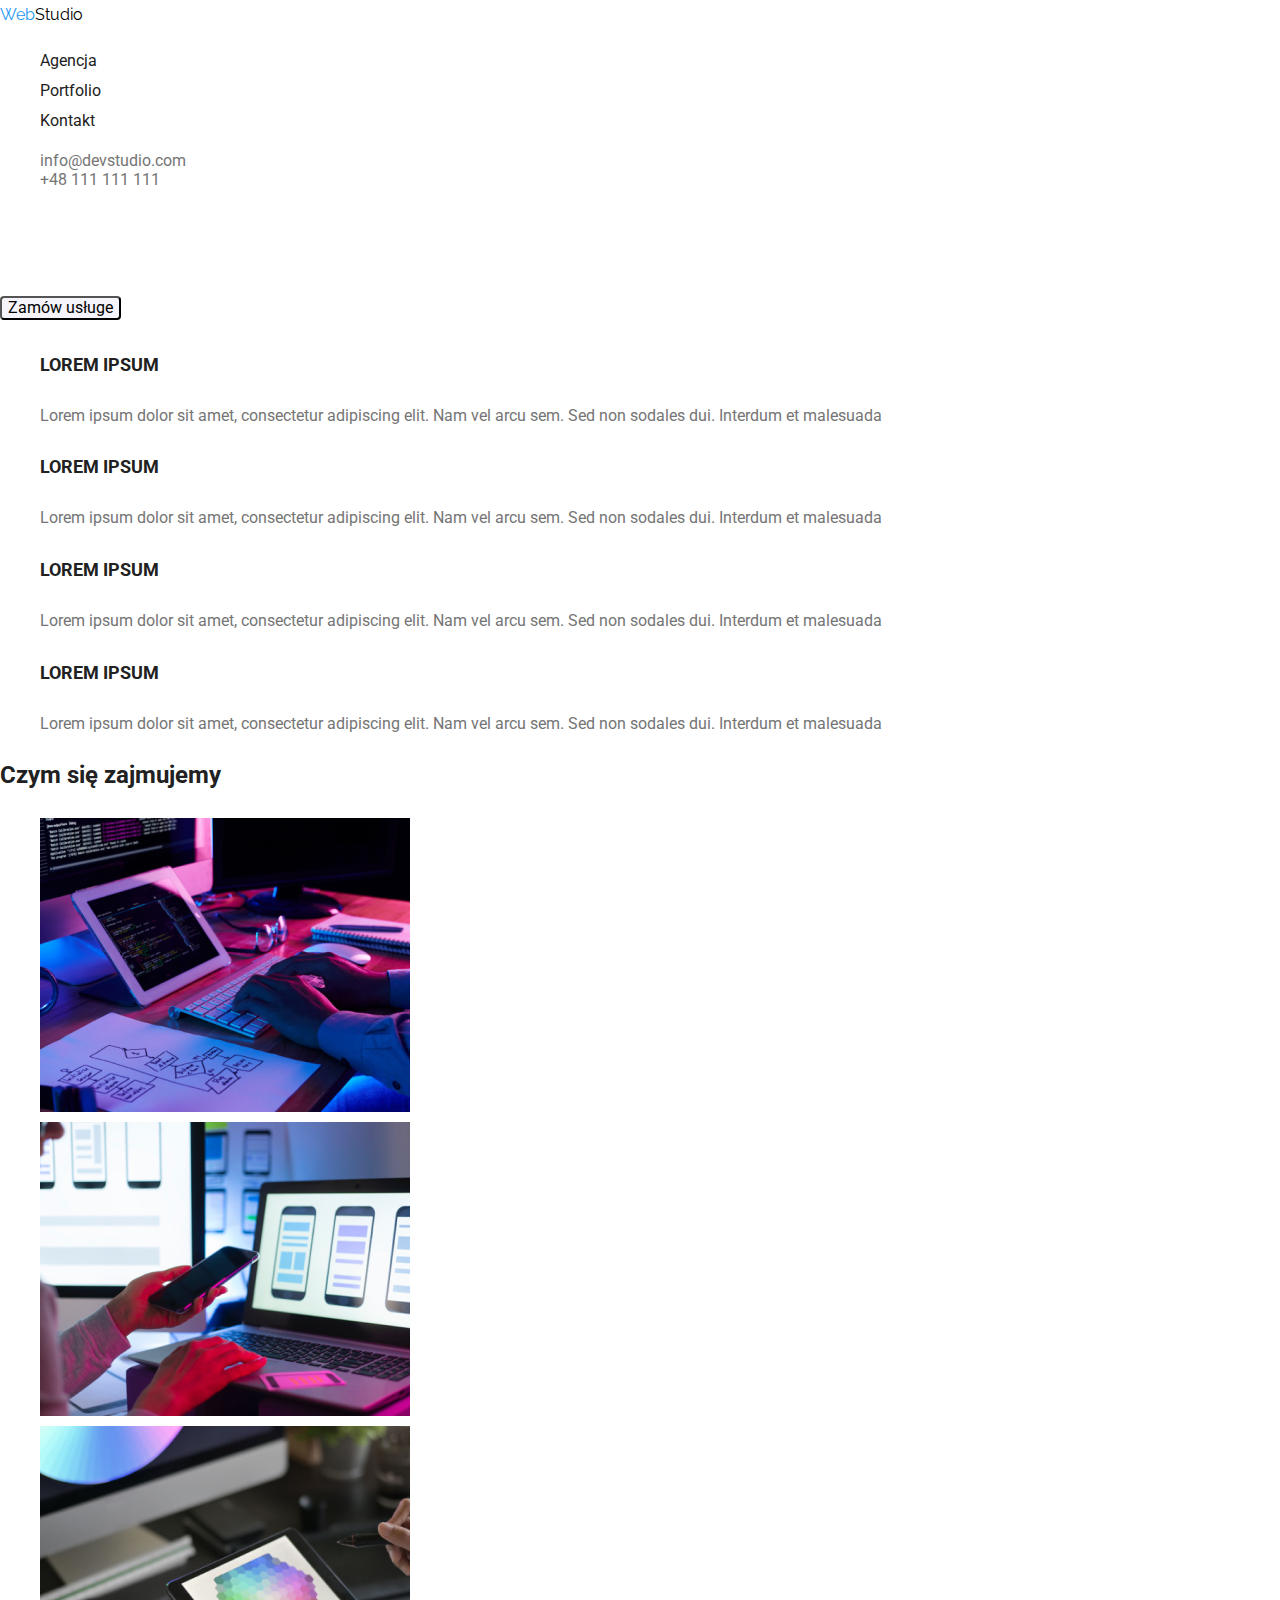
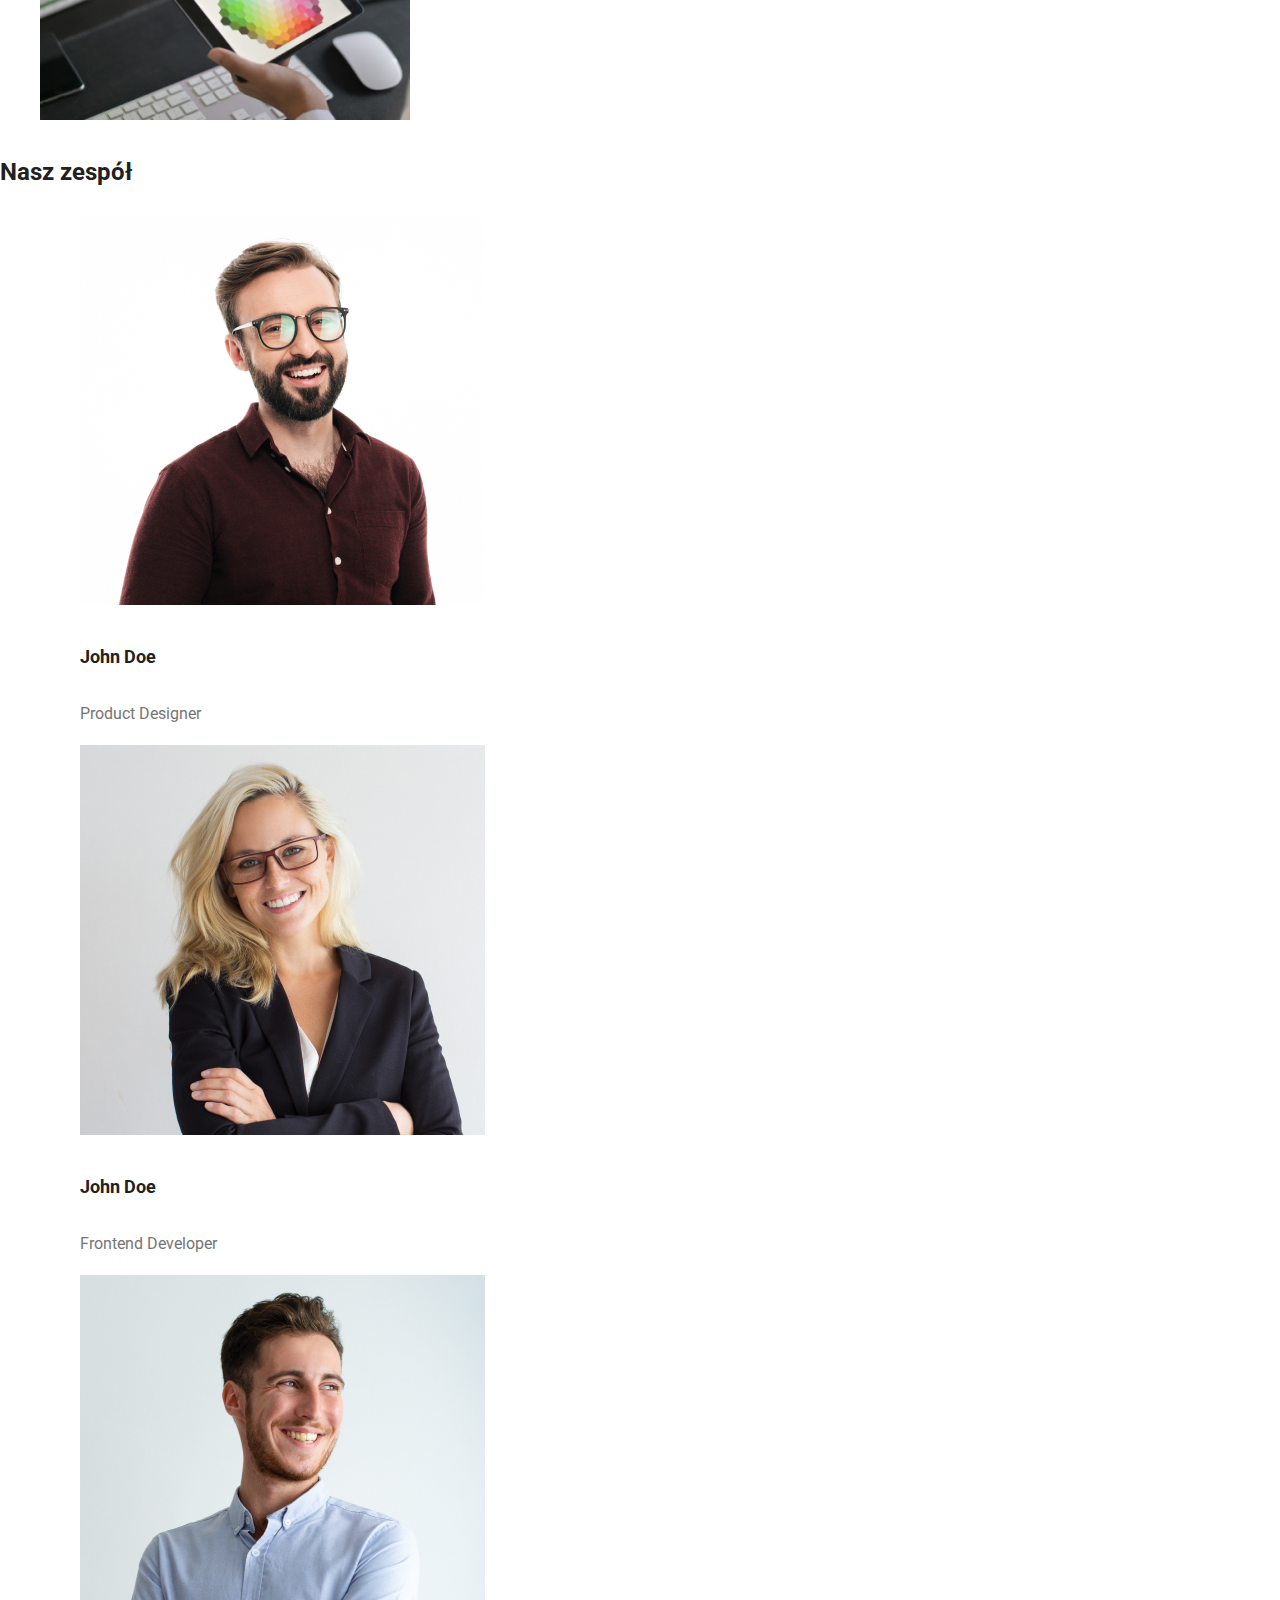
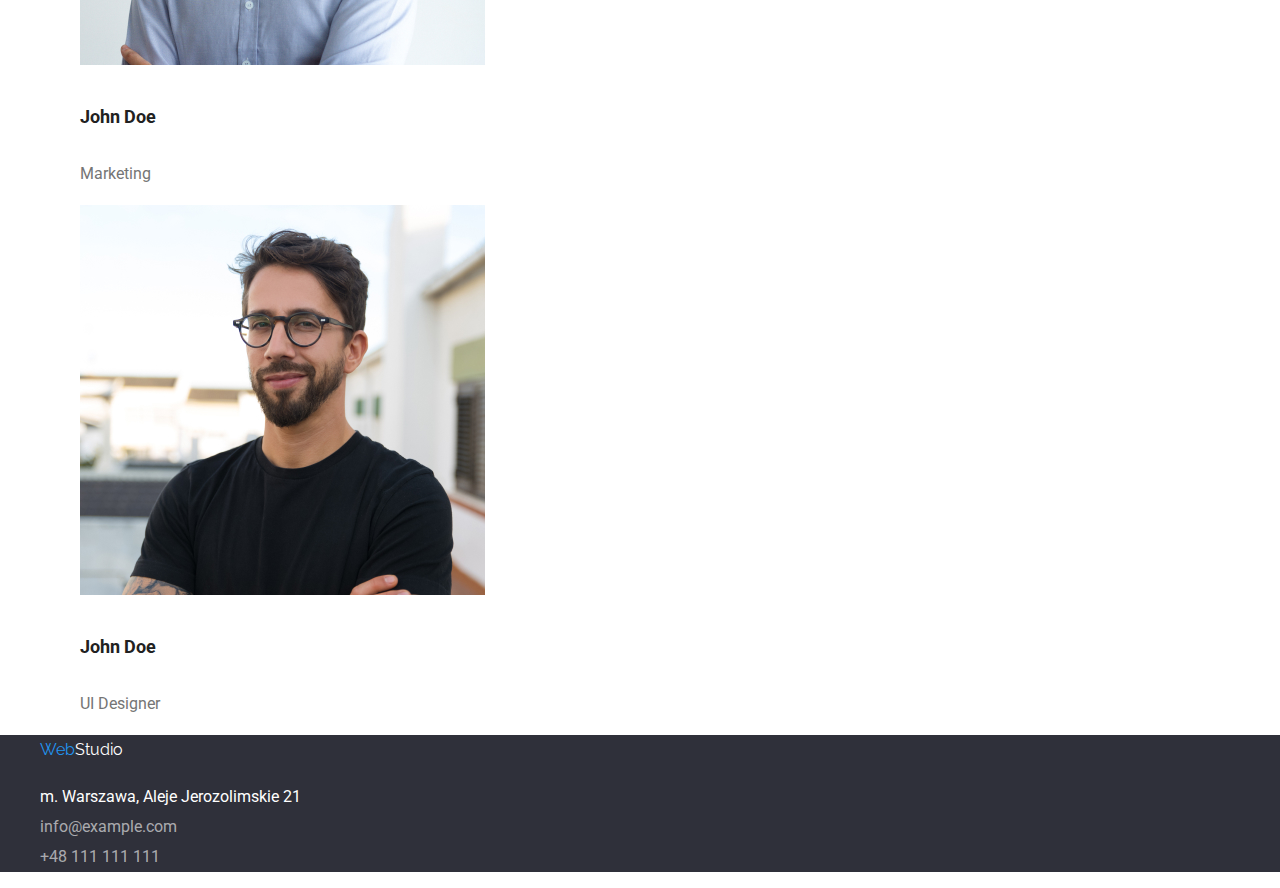
==== index.html @ 257b70ad "clone repository goit-markup-hw-02" ====
<!DOCTYPE html>
<html lang="en">
  <head>
    <meta charset="UTF-8" />
    <meta name="viewport" content="width=device-width, initial-scale=1.0" />
    <meta http-equiv="X-UA-Compatible" content="ie=edge" />
    <title>Studio</title>
    <link
      rel="stylesheet"
      href="https://cdnjs.cloudflare.com/ajax/libs/modern-normalize/1.0.0/modern-normalize.min.css"
    />
    <link rel="preconnect" href="https://fonts.googleapis.com" />
    <link rel="preconnect" href="https://fonts.gstatic.com" crossorigin />
    <link
      href="https://fonts.googleapis.com/css2?family=Raleway:wght@700&family=Roboto:wght@400;500;700;900&display=swap"
      rel="stylesheet"
    />
    <link rel="stylesheet" href="css/styles.css" />
  </head>

  <body>
    <header>
      <a class="logo" href="./index.html"> <span>Web</span>Studio </a>
      <nav class="navigation">
        <ul>
          <li><a class="link" href="#agencja">Agencja</a></li>
          <li><a class="link" href="./portfolio.html">Portfolio</a></li>
          <li>Kontakt</li>
        </ul>
      </nav>
      <ul class="header-contact">
        <li>
          <a class="header-contact" href="mailto:info@example.com"
            >info@devstudio.com</a
          >
        </li>
        <li>+48 111 111 111</li>
      </ul>
    </header>
    <main>
      <section>
        <div class="baner">
          <h1>EFEKTYWNE ROZWIĄZANIA DLA WASZEGO BIZNESU</h1>
          <button class="b-portfolio" type="button">Zamów usługe</button>
        </div>
        <div>
          <ul>
            <li>
              <h4>LOREM IPSUM</h4>
              <p class="header-contact">
                Lorem ipsum dolor sit amet, consectetur adipiscing elit. Nam vel
                arcu sem. Sed non sodales dui. Interdum et malesuada
              </p>
            </li>
            <li>
              <h4>LOREM IPSUM</h4>
              <p class="header-contact">
                Lorem ipsum dolor sit amet, consectetur adipiscing elit. Nam vel
                arcu sem. Sed non sodales dui. Interdum et malesuada
              </p>
            </li>
            <li>
              <h4>LOREM IPSUM</h4>
              <p class="header-contact">
                Lorem ipsum dolor sit amet, consectetur adipiscing elit. Nam vel
                arcu sem. Sed non sodales dui. Interdum et malesuada
              </p>
            </li>
            <li>
              <h4>LOREM IPSUM</h4>
              <p class="header-contact">
                Lorem ipsum dolor sit amet, consectetur adipiscing elit. Nam vel
                arcu sem. Sed non sodales dui. Interdum et malesuada
              </p>
            </li>
          </ul>
        </div>
      </section>
      <section lang="pl">
        <h2>Czym się zajmujemy</h2>
        <ul>
          <li>
            <img
              src="./images/coding.jpg"
              alt="osoba przy komputerze z wydrukowanym algorytmem"
              height="294"
            />
          </li>
          <li>
            <img
              src="./images/mokap.jpg"
              alt="programista ogląda mokapy na ekranie"
              height="294"
            />
          </li>
          <li>
            <img
              src="./images/colorpalet.jpg"
              alt="osoba ogląda palętę kolorów na tablecie"
              height="294"
            />
          </li>
        </ul>
      </section>
      <section>
        <h2>Nasz zespół</h2>
        <ul>
          <li>
            <figure>
              <img
                src="./images/productdesigner.jpg"
                alt="male team member"
                height="390"
              />
              <figcaption>
                <h4>John Doe</h4>
                <p>Product Designer</p>
              </figcaption>
            </figure>
          </li>
          <li>
            <figure>
              <img
                src="./images/frontenddeveloper.jpg"
                alt="female team member"
                height="390"
              />
              <figcaption>
                <h4>John Doe</h4>
                <p>Frontend Developer</p>
              </figcaption>
            </figure>
          </li>
          <li>
            <figure>
              <img
                src="./images/marketing.jpg"
                alt="male team member"
                height="390"
              />
              <figcaption>
                <h4>John Doe</h4>
                <p>Marketing</p>
              </figcaption>
            </figure>
          </li>
          <li>
            <figure>
              <img
                src="./images/uidesigner.jpg"
                alt="male team member"
                width="406"
                height="390"
              />
              <figcaption>
                <h4>John Doe</h4>
                <p>UI Designer</p>
              </figcaption>
            </figure>
          </li>
        </ul>
      </section>
    </main>
    <footer>
      <a class="logo" href="./index.html"> <span>Web</span>Studio </a>
      <address>
        <ul class="content">
          <li class="postal">m. Warszawa, Aleje Jerozolimskie 21</li>
          <li>
            <a class="email-index" href="mailto:info@example.com"
              >info@example.com</a
            >
          </li>
          <li>
            <a class="footer-tel-no" href="tel:+48111111111">+48 111 111 111</a>
          </li>
        </ul>
      </address>
    </footer>
  </body>
</html>
---- css/styles.css ----
body {
    font-family: 'Roboto', sans-serif;
    color: #212121;
    line-height: 1.88;
}
.logo {
    font-family: 'Raleway';
    color:black;
    text-decoration: none;
}
.logo span {
    color: #2196F3;
}
.header-contact {
    color:#757575;
    text-decoration: none;
    line-height: 1.17;
}
h1 {
    color: white;
}
figcaption > p {
    color: #757575;
}
.b-portfolio {
    cursor: pointer;
    text-align: center;
    background: #F5F4FA;
    border-radius: 4px;
}
.b-portfolio:hover {
    background-color: #2196F3;
    color: #FFFFFF;
}
li {
    list-style-type: none;
}
img {
    width:auto;
    height: auto;
}
h4 {
    font-size: 18px;
    line-height: 2;
}
footer, .banner {
    background-color: #2F303A;
}
footer .logo {
    color: #FFFFFF;
    padding-left: 40px;
}
address {
    font-style: normal;
}
.postal {
    color: #FFFFFF;
}
.footer-tel-no {
    color: rgba(255, 255, 255, 0.6);
    text-decoration: none;
}
.email {
    color: rgba(255, 255, 255, 0.6);
}
.email-index {
        color: rgba(255, 255, 255, 0.6);
        text-decoration: none;
}
.link {
    color: #212121;
    text-decoration: none;
}
.link:hover {
    color: #2196F3;
}
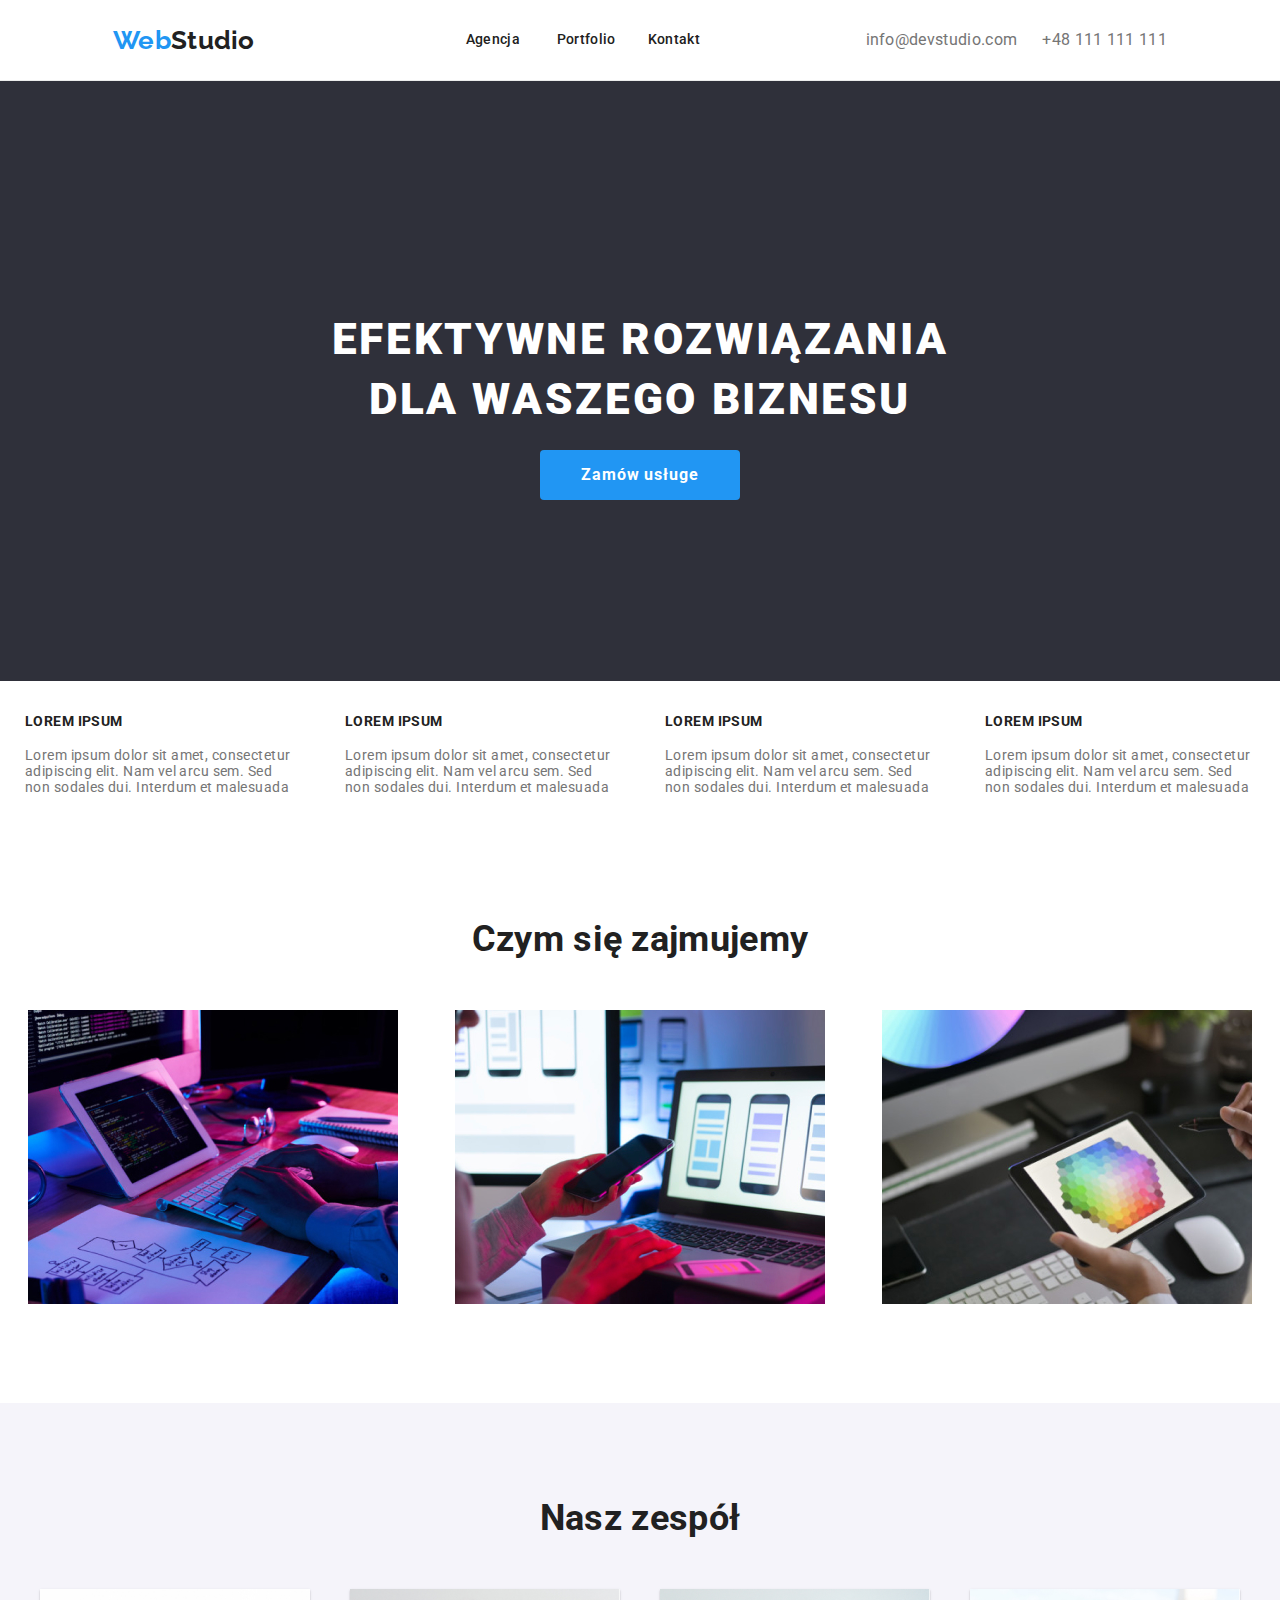
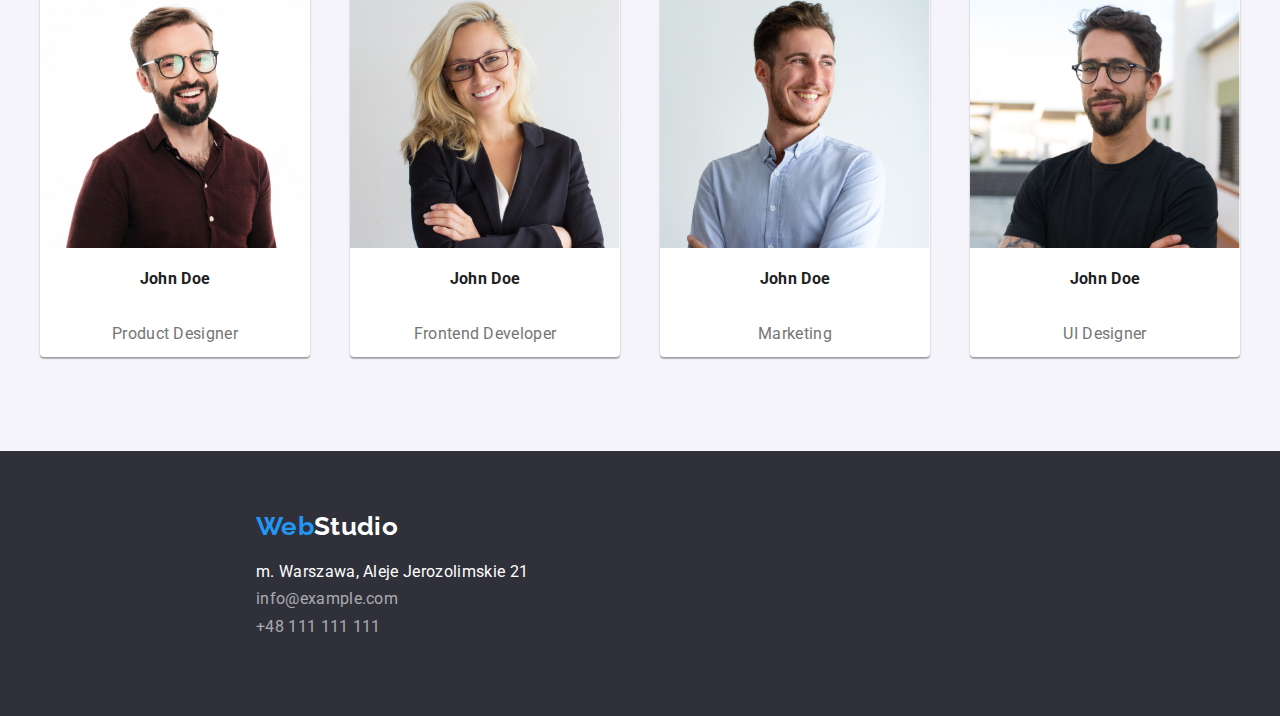
==== commit b2e5d039: "flex" ====
--- a/index.html
+++ b/index.html
@@ -20,162 +20,200 @@
 
   <body>
     <header>
-      <a class="logo" href="./index.html"> <span>Web</span>Studio </a>
-      <nav class="navigation">
-        <ul>
-          <li><a class="link" href="#agencja">Agencja</a></li>
-          <li><a class="link" href="./portfolio.html">Portfolio</a></li>
-          <li>Kontakt</li>
-        </ul>
-      </nav>
-      <ul class="header-contact">
-        <li>
-          <a class="header-contact" href="mailto:info@example.com"
-            >info@devstudio.com</a
-          >
-        </li>
-        <li>+48 111 111 111</li>
-      </ul>
+      <div class="container">
+        <div class="nav-bar">
+          <div class="menu-elem">
+            <a class="logo link" href="./index.html">
+              <span class="blue-logo">Web</span>Studio
+            </a>
+            <nav class="main-navigation">
+              <ul class="main-nav">
+                <li class="menu-list list">
+                  <a class="link" href="#agencja">Agencja</a>
+                </li>
+                <li class="menu-list list">
+                  <a class="link" href="./portfolio.html">Portfolio</a>
+                </li>
+                <li class="menu-list list">
+                  <a class="link" href="#">Kontakt</a>
+                </li>
+              </ul>
+            </nav>
+            <ul class="header-contact">
+              <li class="list">
+                <a
+                  class="header-contact header-email"
+                  href="mailto:info@example.com"
+                >
+                  info@devstudio.com
+                </a>
+              </li>
+              <li class="list header-pn">+48 111 111 111</li>
+            </ul>
+          </div>
+        </div>
+      </div>
     </header>
     <main>
       <section>
-        <div class="baner">
-          <h1>EFEKTYWNE ROZWIĄZANIA DLA WASZEGO BIZNESU</h1>
-          <button class="b-portfolio" type="button">Zamów usługe</button>
-        </div>
-        <div>
-          <ul>
-            <li>
-              <h4>LOREM IPSUM</h4>
-              <p class="header-contact">
-                Lorem ipsum dolor sit amet, consectetur adipiscing elit. Nam vel
-                arcu sem. Sed non sodales dui. Interdum et malesuada
-              </p>
-            </li>
-            <li>
-              <h4>LOREM IPSUM</h4>
-              <p class="header-contact">
-                Lorem ipsum dolor sit amet, consectetur adipiscing elit. Nam vel
-                arcu sem. Sed non sodales dui. Interdum et malesuada
-              </p>
-            </li>
-            <li>
-              <h4>LOREM IPSUM</h4>
-              <p class="header-contact">
-                Lorem ipsum dolor sit amet, consectetur adipiscing elit. Nam vel
-                arcu sem. Sed non sodales dui. Interdum et malesuada
-              </p>
-            </li>
-            <li>
-              <h4>LOREM IPSUM</h4>
-              <p class="header-contact">
-                Lorem ipsum dolor sit amet, consectetur adipiscing elit. Nam vel
-                arcu sem. Sed non sodales dui. Interdum et malesuada
-              </p>
-            </li>
-          </ul>
+        <div class="baner-container">
+          <div class="baner">
+            <h1 class="baner-title">
+              EFEKTYWNE ROZWIĄZANIA DLA WASZEGO BIZNESU
+            </h1>
+            <button class="main-button" type="button">Zamów usługe</button>
+          </div>
+          <div class="card-container">
+            <ul class="card">
+              <li class="list card-list">
+                <h4 class="card-title">LOREM IPSUM</h4>
+                <p class="card-content">
+                  Lorem ipsum dolor sit amet, consectetur adipiscing elit. Nam
+                  vel arcu sem. Sed non sodales dui. Interdum et malesuada
+                </p>
+              </li>
+              <li class="list card-list">
+                <h4 class="card-title">LOREM IPSUM</h4>
+                <p class="card-content">
+                  Lorem ipsum dolor sit amet, consectetur adipiscing elit. Nam
+                  vel arcu sem. Sed non sodales dui. Interdum et malesuada
+                </p>
+              </li>
+              <li class="list card-list">
+                <h4 class="card-title">LOREM IPSUM</h4>
+                <p class="card-content">
+                  Lorem ipsum dolor sit amet, consectetur adipiscing elit. Nam
+                  vel arcu sem. Sed non sodales dui. Interdum et malesuada
+                </p>
+              </li>
+              <li class="list card-list">
+                <h4 class="card-title">LOREM IPSUM</h4>
+                <p class="card-content">
+                  Lorem ipsum dolor sit amet, consectetur adipiscing elit. Nam
+                  vel arcu sem. Sed non sodales dui. Interdum et malesuada
+                </p>
+              </li>
+            </ul>
+          </div>
         </div>
       </section>
       <section lang="pl">
-        <h2>Czym się zajmujemy</h2>
-        <ul>
-          <li>
-            <img
-              src="./images/coding.jpg"
-              alt="osoba przy komputerze z wydrukowanym algorytmem"
-              height="294"
-            />
-          </li>
-          <li>
-            <img
-              src="./images/mokap.jpg"
-              alt="programista ogląda mokapy na ekranie"
-              height="294"
-            />
-          </li>
-          <li>
-            <img
-              src="./images/colorpalet.jpg"
-              alt="osoba ogląda palętę kolorów na tablecie"
-              height="294"
-            />
-          </li>
-        </ul>
+        <div class="'container">
+          <h2 class="section-t">Czym się zajmujemy</h2>
+          <ul class="image-list">
+            <li class="list">
+              <img
+                class="image-simple-list-p"
+                src="./images/coding.jpg"
+                alt="osoba przy komputerze z wydrukowanym algorytmem"
+                height="294"
+              />
+            </li>
+            <li class="list">
+              <img
+                class="image-simple-list-p"
+                src="./images/mokap.jpg"
+                alt="programista ogląda mokapy na ekranie"
+                height="294"
+              />
+            </li>
+            <li class="list">
+              <img
+                class="image-simple-list-p"
+                src="./images/colorpalet.jpg"
+                alt="osoba ogląda palętę kolorów na tablecie"
+                height="294"
+              />
+            </li>
+          </ul>
+        </div>
       </section>
       <section>
-        <h2>Nasz zespół</h2>
-        <ul>
-          <li>
-            <figure>
-              <img
-                src="./images/productdesigner.jpg"
-                alt="male team member"
-                height="390"
-              />
-              <figcaption>
-                <h4>John Doe</h4>
-                <p>Product Designer</p>
-              </figcaption>
-            </figure>
-          </li>
-          <li>
-            <figure>
-              <img
-                src="./images/frontenddeveloper.jpg"
-                alt="female team member"
-                height="390"
-              />
-              <figcaption>
-                <h4>John Doe</h4>
-                <p>Frontend Developer</p>
-              </figcaption>
-            </figure>
-          </li>
-          <li>
-            <figure>
-              <img
-                src="./images/marketing.jpg"
-                alt="male team member"
-                height="390"
-              />
-              <figcaption>
-                <h4>John Doe</h4>
-                <p>Marketing</p>
-              </figcaption>
-            </figure>
-          </li>
-          <li>
-            <figure>
-              <img
-                src="./images/uidesigner.jpg"
-                alt="male team member"
-                width="406"
-                height="390"
-              />
-              <figcaption>
-                <h4>John Doe</h4>
-                <p>UI Designer</p>
-              </figcaption>
-            </figure>
-          </li>
-        </ul>
+        <div class="container team">
+          <h2 class="section-t">Nasz zespół</h2>
+          <ul class="team-wrapper">
+            <li class="list">
+              <figure>
+                <img
+                  class="image-simple-list"
+                  src="./images/productdesigner.jpg"
+                  alt="male team member"
+                  height="390"
+                />
+                <figcaption>
+                  <h4 class="card-title">John Doe</h4>
+                  <p class="card-descripion">Product Designer</p>
+                </figcaption>
+              </figure>
+            </li>
+            <li class="list">
+              <figure class="card-content-wrapper">
+                <img
+                  class="image-simple-list"
+                  src="./images/frontenddeveloper.jpg"
+                  alt="female team member"
+                  height="390"
+                />
+                <figcaption>
+                  <h4 class="card-title">John Doe</h4>
+                  <p class="card-descripion">Frontend Developer</p>
+                </figcaption>
+              </figure>
+            </li>
+            <li class="list">
+              <figure>
+                <img
+                  class="image-simple-list"
+                  src="./images/marketing.jpg"
+                  alt="male team member"
+                  height="390"
+                />
+                <figcaption>
+                  <h4 class="card-title">John Doe</h4>
+                  <p class="card-descripion">Marketing</p>
+                </figcaption>
+              </figure>
+            </li>
+            <li class="list">
+              <figure>
+                <img
+                  class="image-simple-list"
+                  src="./images/uidesigner.jpg"
+                  alt="male team member"
+                  width="406"
+                  height="390"
+                />
+                <figcaption>
+                  <h4 class="card-title">John Doe</h4>
+                  <p class="card-descripion">UI Designer</p>
+                </figcaption>
+              </figure>
+            </li>
+          </ul>
+        </div>
       </section>
     </main>
-    <footer>
-      <a class="logo" href="./index.html"> <span>Web</span>Studio </a>
-      <address>
-        <ul class="content">
-          <li class="postal">m. Warszawa, Aleje Jerozolimskie 21</li>
-          <li>
-            <a class="email-index" href="mailto:info@example.com"
-              >info@example.com</a
-            >
-          </li>
-          <li>
-            <a class="footer-tel-no" href="tel:+48111111111">+48 111 111 111</a>
-          </li>
-        </ul>
-      </address>
+    <footer class="footer-banner">
+      <div class="footer-container">
+        <a class="logo-footer link" href="./index.html">
+          <span class="blue-logo">Web</span>Studio
+        </a>
+        <address class="footer-address">
+          <ul class="content">
+            <li class="postal list">m. Warszawa, Aleje Jerozolimskie 21</li>
+            <li class="list">
+              <a class="email-index footer-email" href="mailto:info@example.com"
+                >info@example.com</a
+              >
+            </li>
+            <li class="list">
+              <a class="footer-tel-no footer-pn" href="tel:+48111111111"
+                >+48 111 111 111</a
+              >
+            </li>
+          </ul>
+        </address>
+      </div>
     </footer>
   </body>
 </html>
--- a/css/styles.css
+++ b/css/styles.css
@@ -1,76 +1,384 @@
+*,
+*::before,
+*::after {
+    box-sizing: border-box;
+}
+:root {
+    --bg-color: #2F303A;
+    --link-button-color: #2196F3;
+    --content-color: #757575;
+    --title-color: #212121;
+    --primary-color: white;
+    --second-color: black;
+    --button-stat-color: #F5F4FA;
+    --footer-color: rgba(255, 255, 255, 0.6);
+}
+
 body {
     font-family: 'Roboto', sans-serif;
-    color: #212121;
-    line-height: 1.88;
-}
+    font-style: normal;
+    font-weight: 400;
+    font-size: 16px;
+    line-height: 1.18;
+    margin: 0;
+    color: var(--content-color);
+    letter-spacing: 0.02em;
+    position: relative;
+    min-width: 1280px;
+}
+header {
+    border-bottom: 1px solid #ECECEC;
+}
+.nav-bar {
+    height: 80px;
+}
+
+.menu-elem {
+    display: flex;
+    height: inherit;
+    justify-content: space-around;
+    align-items: center;
+
+}
+.main-navigation {
+    display: flex;
+    width: 254px;
+    margin: 0;
+
+}
+.main-nav {
+    width: 254px;
+    display: flex;
+    flex-direction: row;
+    justify-content: space-between;
+}
+.list {
+    list-style-type: none;
+}
+
+.container {
+    display: block;
+    width: 1200px;
+    margin: 0 auto;
+}
+.baner-container {
+    width: 100%;
+    max-width: 1600px;
+    display: block;
+    width: inherit;
+    margin: 0 auto;
+    padding: 0;
+}
+
+.button {
+    width: 200px;
+    margin: 0;
+}
+
 .logo {
     font-family: 'Raleway';
-    color:black;
-    text-decoration: none;
-}
-.logo span {
-    color: #2196F3;
-}
+    font-style: normal;
+    font-size: 26px;
+    line-height: 1.19;
+    font-weight: 700;
+    color: var(--second-color);
+    text-decoration: none;
+}
+
+.blue-logo {
+    color: var(--link-button-color);
+}
+
 .header-contact {
-    color:#757575;
     text-decoration: none;
     line-height: 1.17;
-}
-h1 {
-    color: white;
-}
-figcaption > p {
-    color: #757575;
-}
-.b-portfolio {
+    color: var(--content-color);
+    display: flex;
+}
+.list a {
+    padding: 0 25px;
+
+}
+.header-email:hover,
+.header-pn:hover,
+.footer-email:hover,
+.footer-pn:hover,
+.footer-tel-no:hover,
+.email:hover,
+.link:hover {
+    color: var(--link-button-color);
+}
+
+.baner {
+    background-color: var(--bg-color);
+    background-size: cover;
+    display:flex;
+    width: auto;
+    flex-direction: column;
+    align-items: center;
+    height: 600px;
+}
+
+.baner-title {
+    color: var(--primary-color);
+    width: 696px;
+    padding-top: 200px;
+    padding-bottom: 20px;
+    margin-bottom: 0;
+    font-size: 44px;
+    line-height: 1.36;
+    font-weight: 900;
+    text-align: center;
+    letter-spacing: 0.06em;
+    text-transform: uppercase;
+}
+
+.main-button {
+    font-weight: 700;
+    line-height: 1.88;
+    letter-spacing: 0.06em;
+    border: none;
+    height: 50px;
+    width: 200px;
+    padding: 0px;
     cursor: pointer;
     text-align: center;
-    background: #F5F4FA;
+    background: var(--button-stat-color);
     border-radius: 4px;
-}
+    color: var(--primary-color);
+    background-color: var(--link-button-color);
+}
+
+.b-portfolio {
+    font-weight: 500;
+    font-size: 16px;
+    line-height: 1.63;
+    color: var(--title-color);
+    background: var(--button-stat-color);
+    width: auto;
+    margin: 4px;
+    padding: 6px 22px;
+}
+
 .b-portfolio:hover {
-    background-color: #2196F3;
-    color: #FFFFFF;
-}
-li {
-    list-style-type: none;
-}
-img {
-    width:auto;
+    background-color: var(--link-button-color);
+    color: var(--primary-color);
+}
+.b-p-title {
+    line-height: 1.63;
+}
+
+.first-list {
+    display: inline;
+}
+
+.menu-list {
+    color: var(--title-color);
+    font-weight: 500;
+    font-size: 14px;
+    line-height: 1.14;
+    width: 32px;
+}
+
+.image-simple-list {
+    width: auto;
     height: auto;
 }
-h4 {
+.section-t {
+    padding-top: 94px;
+}
+.image-list {
+    margin: 0;
+    padding-bottom: 94px;
+}
+.card-container {
+    max-width: 1200;
+    box-sizing: content-box;
+    margin: 0 auto;
+    padding: 0;
+    
+}
+.card {
+    font-size: 14px;
+    letter-spacing: 0.03em;
+    display: flex;
+    justify-content: space-around;
+    padding-left: 0;
+
+}
+.card-list {
+    width: 270px;
+}
+
+.card-title {
+    font-weight: 700;
+    line-height: 1.14;
+    color: var(--title-color);
+}
+
+.card-content {
+    line-height: 1.14;
+}
+
+.portfolio-title-card {
     font-size: 18px;
-    line-height: 2;
-}
-footer, .banner {
-    background-color: #2F303A;
-}
-footer .logo {
-    color: #FFFFFF;
+    line-height: 2.0;
+    letter-spacing: 0.06em;
+}
+
+.portfolio-card-content {
+    line-height: 1.88;
+    letter-spacing: 0.03em;
+    padding-bottom: 20px;
+}
+.team {
+    box-sizing: content-box;
+    background-color: var(--button-stat-color);
+    margin: 0 auto;
+    width: 100%;
+    max-width: 1600px;
+    height: 648px;
+}
+.team-wrapper  {
+    display: flex;
+    padding-left: 0;
+    justify-content: space-evenly;
+    padding-top: 50px;
+    padding-bottom: 94px;
+    margin: 0;
+}
+.image-list {
+    display:flex;
+    justify-content: space-around;
+    padding-left: 0;
+    padding-top: 50px;
+}
+figure {
+    width: 270px;
+    height: 368px;
+    display: flex;
+    flex-direction: column;
+    align-items: center;
+    margin: 0;
+    background-color: var(--primary-color);
+    border-radius: 0px 0px 4px 4px;
+    box-shadow: 0px 1px 3px rgba(0, 0, 0, 0.12), 0px 1px 1px rgba(0, 0, 0, 0.14), 0px 2px 1px rgba(0, 0, 0, 0.2);
+}
+figure > img {
+    background-image: contain;
+}
+figcaption {
+    display: flex;
+    flex-direction: column;
+    align-items: center;
+}
+.image-simple-list {
+    width: 270px;
+    height: 260px;
+}
+.section-t {
+    font-weight: 700;
+    font-size: 36px;
+    line-height: 1.17;
+    text-align: center;
+    color: var(--title-color);
+    padding-top: 94px;
+    margin: 0;
+}
+div.footer-container {
+    padding-left: 216px;
+    padding-top: 60px;
+    padding-bottom: 60px;
+}
+
+.footer-banner {
+    background-color: var(--bg-color);
+}
+
+.footer-address {
+    font-style: normal;
+    line-height: 1.71;
+    display: flex;
+
+}
+
+.postal {
+    color: var(--primary-color);
+}
+
+.footer-tel-no {
+    color: var(--footer-color);
+    text-decoration: none;
+}
+a.email-index {
+    padding-left: 0;
+}
+a.footer-tel-no {
+    padding-left: 0;
+}
+
+.email {
+    color: var(--footer-color);
+}
+
+.email-index {
+    color: var(--footer-color);
+    text-decoration: none;
+}
+
+.link {
+    color: var(--title-color);
+    text-decoration: none;
+}
+
+.logo-footer {
+    color: var(--primary-color);
     padding-left: 40px;
-}
-address {
+    font-family: 'Raleway';
     font-style: normal;
-}
-.postal {
-    color: #FFFFFF;
-}
-.footer-tel-no {
-    color: rgba(255, 255, 255, 0.6);
-    text-decoration: none;
-}
-.email {
-    color: rgba(255, 255, 255, 0.6);
-}
-.email-index {
-        color: rgba(255, 255, 255, 0.6);
-        text-decoration: none;
-}
-.link {
-    color: #212121;
-    text-decoration: none;
-}
-.link:hover {
-    color: #2196F3;
+    font-weight: 700;
+    font-size: 26px;
+    line-height: 1.19;
+}
+/* Portfolio */
+.button-wrapper {
+    margin: 0;
+    display: flex;
+    justify-content: center;
+    padding-top: 94px;
+}
+.container-portfolio {
+    padding-top: 50px;
+    padding-bottom: 94px;
+}
+.portfolio-wrapper {
+    display: flex;
+    flex-direction: row;
+    justify-content: center;
+    margin: 0;
+}
+.f-portfolio {
+    width: 370px;
+    height: 404px;
+    align-items: flex-start;
+    margin: 15px;
+}
+.f-portfolio>img {
+    background-image: contain;
+}
+.f-c-portfolio {
+    display: flex;
+    flex-direction: column;
+    align-items: flex-start;
+    height: 110px;
+    padding-left: 24px;
+}
+h4.portfolio-title-card {
+    margin: 0;
+    padding-top: 20px;
+}
+.portfolio-card-content {
+    margin: 0;
+    padding-top: 4px;
+    padding-bottom: 20px;
 }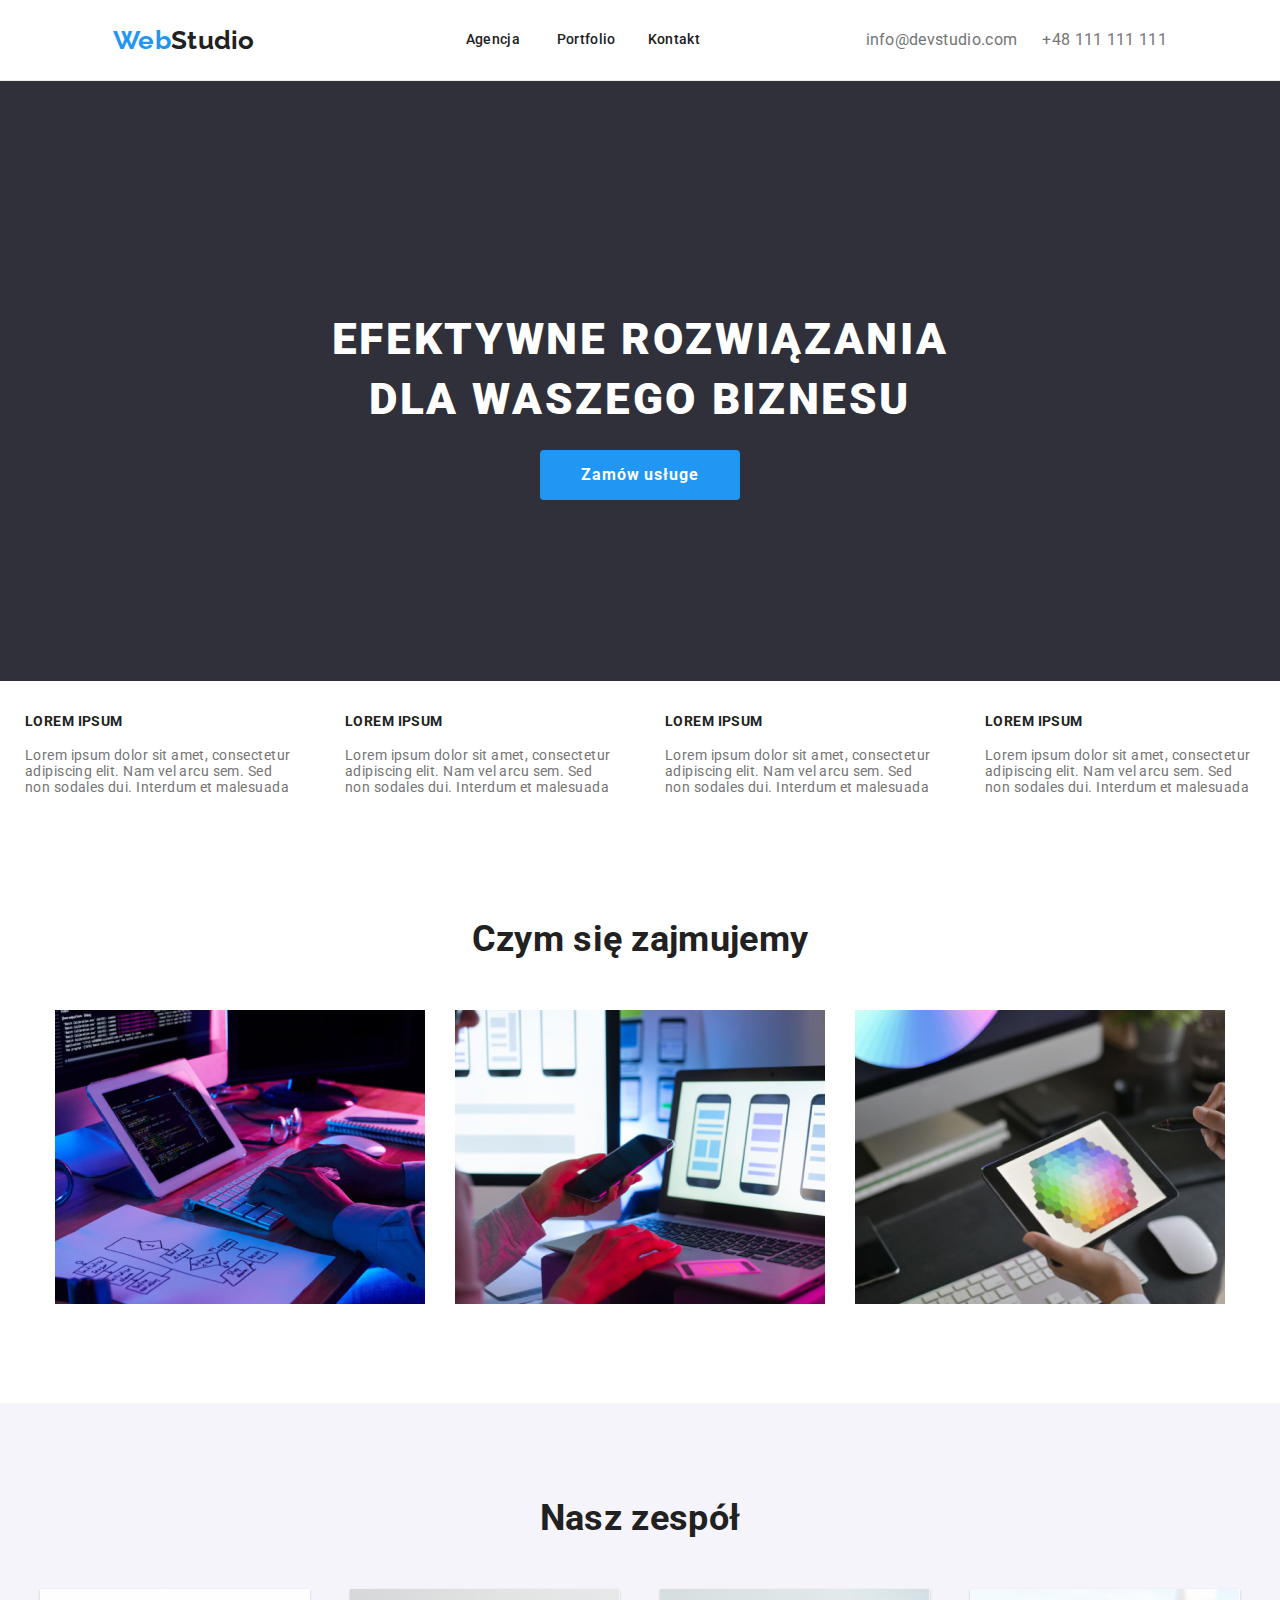
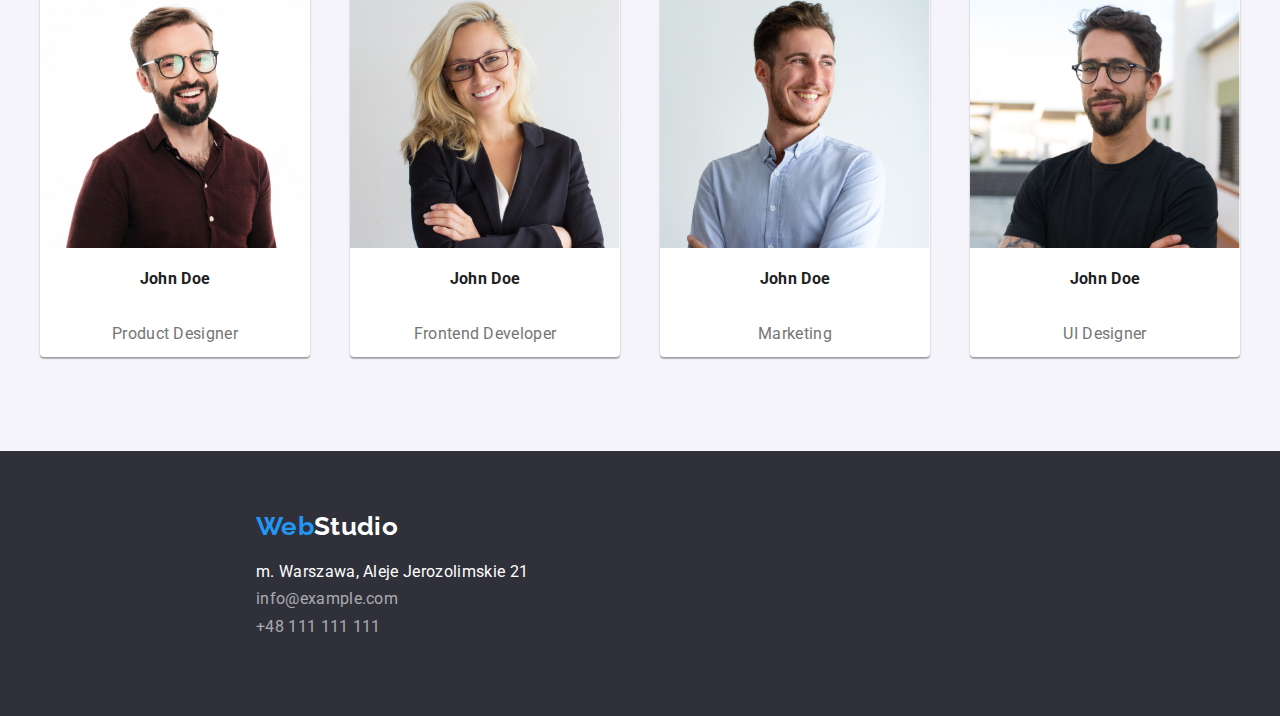
==== commit 3b1c9295: "image margin" ====
--- a/index.html
+++ b/index.html
@@ -103,7 +103,7 @@
           <ul class="image-list">
             <li class="list">
               <img
-                class="image-simple-list-p"
+                class="image-simple-list-home"
                 src="./images/coding.jpg"
                 alt="osoba przy komputerze z wydrukowanym algorytmem"
                 height="294"
@@ -111,7 +111,7 @@
             </li>
             <li class="list">
               <img
-                class="image-simple-list-p"
+                class="image-simple-list-home"
                 src="./images/mokap.jpg"
                 alt="programista ogląda mokapy na ekranie"
                 height="294"
@@ -119,7 +119,7 @@
             </li>
             <li class="list">
               <img
-                class="image-simple-list-p"
+                class="image-simple-list-home"
                 src="./images/colorpalet.jpg"
                 alt="osoba ogląda palętę kolorów na tablecie"
                 height="294"
--- a/css/styles.css
+++ b/css/styles.css
@@ -187,10 +187,7 @@
 .section-t {
     padding-top: 94px;
 }
-.image-list {
-    margin: 0;
-    padding-bottom: 94px;
-}
+
 .card-container {
     max-width: 1200;
     box-sizing: content-box;
@@ -249,9 +246,14 @@
 }
 .image-list {
     display:flex;
-    justify-content: space-around;
+    justify-content: center;
     padding-left: 0;
     padding-top: 50px;
+    margin: 0;
+    padding-bottom: 94px;
+}
+.image-simple-list-home {
+    margin: 0 15px;
 }
 figure {
     width: 270px;
@@ -276,6 +278,7 @@
     width: 270px;
     height: 260px;
 }
+
 .section-t {
     font-weight: 700;
     font-size: 36px;
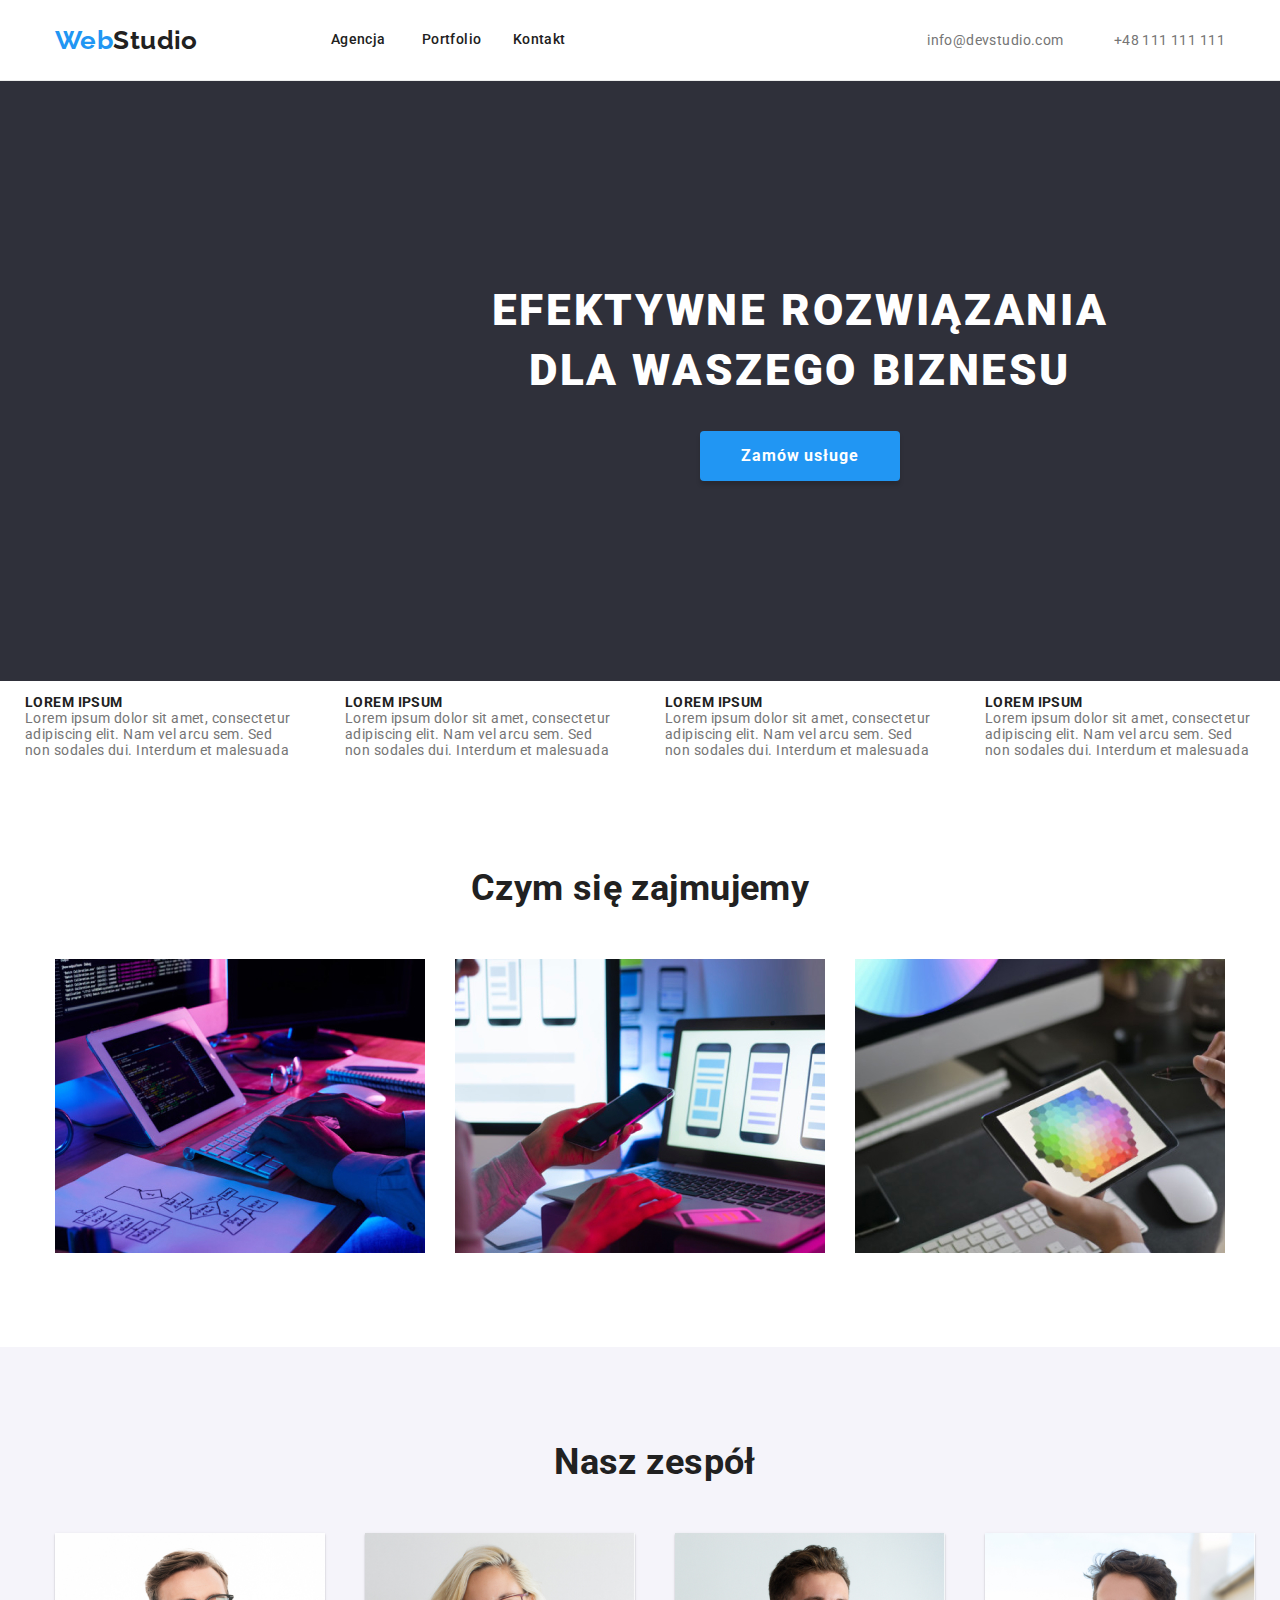
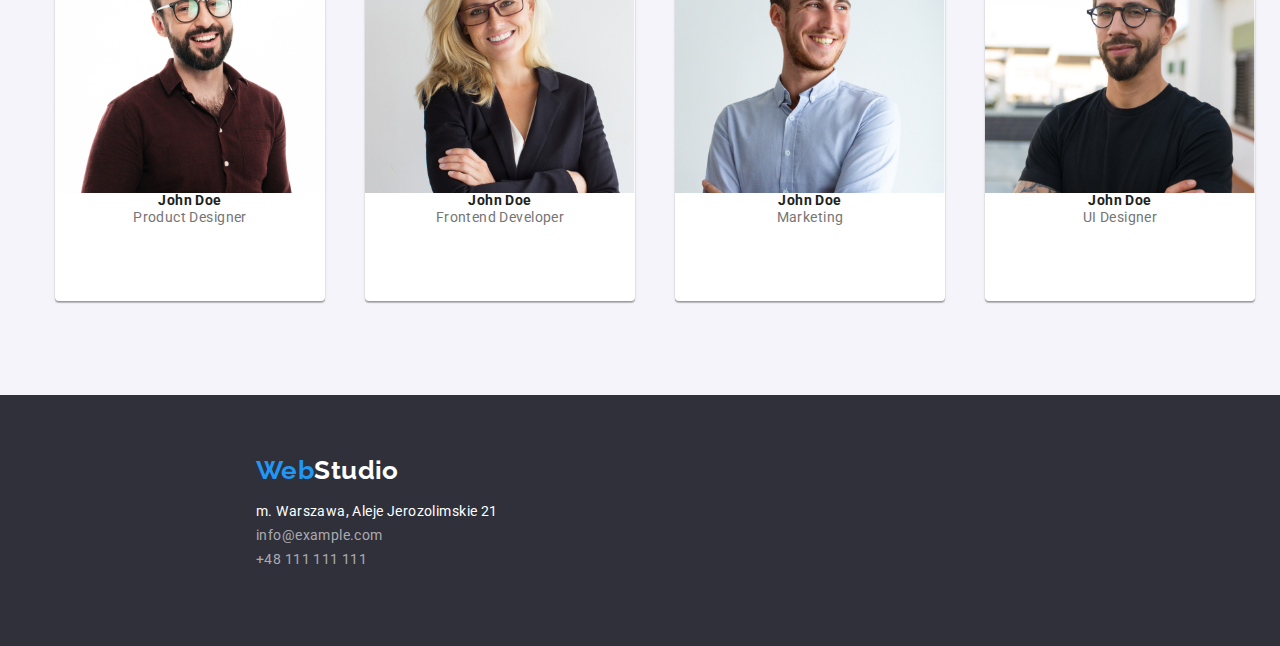
==== commit be0e922c: "cerrect of global and body" ====
--- a/index.html
+++ b/index.html
@@ -20,49 +20,47 @@
 
   <body>
     <header>
-      <div class="container">
-        <div class="nav-bar">
-          <div class="menu-elem">
-            <a class="logo link" href="./index.html">
-              <span class="blue-logo">Web</span>Studio
+      <div class="container menu-elem">
+        <a class="logo link" href="./index.html">
+          <span class="blue-logo">Web</span>Studio
+        </a>
+        <nav class="main-navigation">
+          <ul class="main-nav">
+            <li class="menu-list list">
+              <a class="link" href="#agencja">Agencja</a>
+            </li>
+            <li class="menu-list list">
+              <a class="link" href="./portfolio.html">Portfolio</a>
+            </li>
+            <li class="menu-list list">
+              <a class="link" href="#">Kontakt</a>
+            </li>
+          </ul>
+        </nav>
+        <ul class="header-contact list">
+          <li class="list">
+            <a
+              class="header-contact header-email"
+              href="mailto:info@example.com"
+            >
+              info@devstudio.com
             </a>
-            <nav class="main-navigation">
-              <ul class="main-nav">
-                <li class="menu-list list">
-                  <a class="link" href="#agencja">Agencja</a>
-                </li>
-                <li class="menu-list list">
-                  <a class="link" href="./portfolio.html">Portfolio</a>
-                </li>
-                <li class="menu-list list">
-                  <a class="link" href="#">Kontakt</a>
-                </li>
-              </ul>
-            </nav>
-            <ul class="header-contact">
-              <li class="list">
-                <a
-                  class="header-contact header-email"
-                  href="mailto:info@example.com"
-                >
-                  info@devstudio.com
-                </a>
-              </li>
-              <li class="list header-pn">+48 111 111 111</li>
-            </ul>
-          </div>
-        </div>
+          </li>
+          <li class="list header-pn">+48 111 111 111</li>
+        </ul>
       </div>
     </header>
     <main>
-      <section>
-        <div class="baner-container">
-          <div class="baner">
+      <section class="baner">
+        <div class="container">
+          <div>
             <h1 class="baner-title">
               EFEKTYWNE ROZWIĄZANIA DLA WASZEGO BIZNESU
             </h1>
             <button class="main-button" type="button">Zamów usługe</button>
           </div>
+      </section>
+      <section>
           <div class="card-container">
             <ul class="card">
               <li class="list card-list">
--- a/css/styles.css
+++ b/css/styles.css
@@ -16,55 +16,74 @@
 
 body {
     font-family: 'Roboto', sans-serif;
+    font-size: 14px;
+    color: var(--content-color);
+    letter-spacing: 0.03em;
+}
+h1,
+h2,
+h3,
+h4,
+h5,
+h6,
+p {
+    margin: 0;
+}
+img {
+    display: block;
+    max-width: 100%;
+    height: auto;
+}
+address {
     font-style: normal;
-    font-weight: 400;
-    font-size: 16px;
-    line-height: 1.18;
-    margin: 0;
-    color: var(--content-color);
-    letter-spacing: 0.02em;
-    position: relative;
-    min-width: 1280px;
+}
+button {
+    display: block;
+    cursor: pointer;
+    border: none;
+    border-radius: 4px;
+}
+.section {
+    padding-top: 94px;
+    padding-bottom: 94px;
+}
+.container {
+    width: 1200px;
+    margin: 0 auto;
+    padding: 0 15px;
+}
+.list {
+    list-style: none;
+    padding-left: 0;
+    margin: 0;
+}
+.link {
+    text-decoration: none;
+
 }
 header {
     border-bottom: 1px solid #ECECEC;
 }
-.nav-bar {
-    height: 80px;
-}
-
 .menu-elem {
     display: flex;
-    height: inherit;
-    justify-content: space-around;
+    justify-content: space-evenly;
     align-items: center;
-
 }
 .main-navigation {
-    display: flex;
-    width: 254px;
-    margin: 0;
+    margin-left: 93px;
 
 }
 .main-nav {
     width: 254px;
     display: flex;
     flex-direction: row;
+
     justify-content: space-between;
 }
-.list {
-    list-style-type: none;
-}
-
-.container {
-    display: block;
-    width: 1200px;
-    margin: 0 auto;
-}
+
 .baner-container {
     width: 100%;
     max-width: 1600px;
-    display: block;
     width: inherit;
     margin: 0 auto;
     padding: 0;
@@ -94,11 +113,16 @@
     line-height: 1.17;
     color: var(--content-color);
     display: flex;
-}
-.list a {
-    padding: 0 25px;
-
-}
+    gap: 50px;
+    margin-left: auto;
+}
+.header-email {
+    padding: 32px 0;
+}
+.header-pn {
+    padding: 32px 0;
+}
+
 .header-email:hover,
 .header-pn:hover,
 .footer-email:hover,
@@ -111,26 +135,21 @@
 
 .baner {
     background-color: var(--bg-color);
-    background-size: cover;
-    display:flex;
-    width: auto;
-    flex-direction: column;
-    align-items: center;
-    height: 600px;
+    padding: 200px;
+    text-align: center;
 }
 
 .baner-title {
     color: var(--primary-color);
     width: 696px;
-    padding-top: 200px;
-    padding-bottom: 20px;
-    margin-bottom: 0;
     font-size: 44px;
     line-height: 1.36;
     font-weight: 900;
     text-align: center;
     letter-spacing: 0.06em;
     text-transform: uppercase;
+    margin: 0 auto;
+    margin-bottom: 30px;
 }
 
 .main-button {
@@ -138,15 +157,17 @@
     line-height: 1.88;
     letter-spacing: 0.06em;
     border: none;
-    height: 50px;
-    width: 200px;
-    padding: 0px;
+    margin: 0 auto;
+    min-width: 200px;
+    padding: 10px 32px;
+    font-size: 16px;
     cursor: pointer;
     text-align: center;
     background: var(--button-stat-color);
     border-radius: 4px;
     color: var(--primary-color);
     background-color: var(--link-button-color);
+    box-shadow: 0px 4px 4px rgba(0, 0, 0, 0.15);
 }
 
 .b-portfolio {
@@ -180,10 +201,6 @@
     width: 32px;
 }
 
-.image-simple-list {
-    width: auto;
-    height: auto;
-}
 .section-t {
     padding-top: 94px;
 }
@@ -266,9 +283,6 @@
     border-radius: 0px 0px 4px 4px;
     box-shadow: 0px 1px 3px rgba(0, 0, 0, 0.12), 0px 1px 1px rgba(0, 0, 0, 0.14), 0px 2px 1px rgba(0, 0, 0, 0.2);
 }
-figure > img {
-    background-image: contain;
-}
 figcaption {
     display: flex;
     flex-direction: column;
@@ -331,7 +345,6 @@
 
 .link {
     color: var(--title-color);
-    text-decoration: none;
 }
 
 .logo-footer {
@@ -366,9 +379,6 @@
     align-items: flex-start;
     margin: 15px;
 }
-.f-portfolio>img {
-    background-image: contain;
-}
 .f-c-portfolio {
     display: flex;
     flex-direction: column;
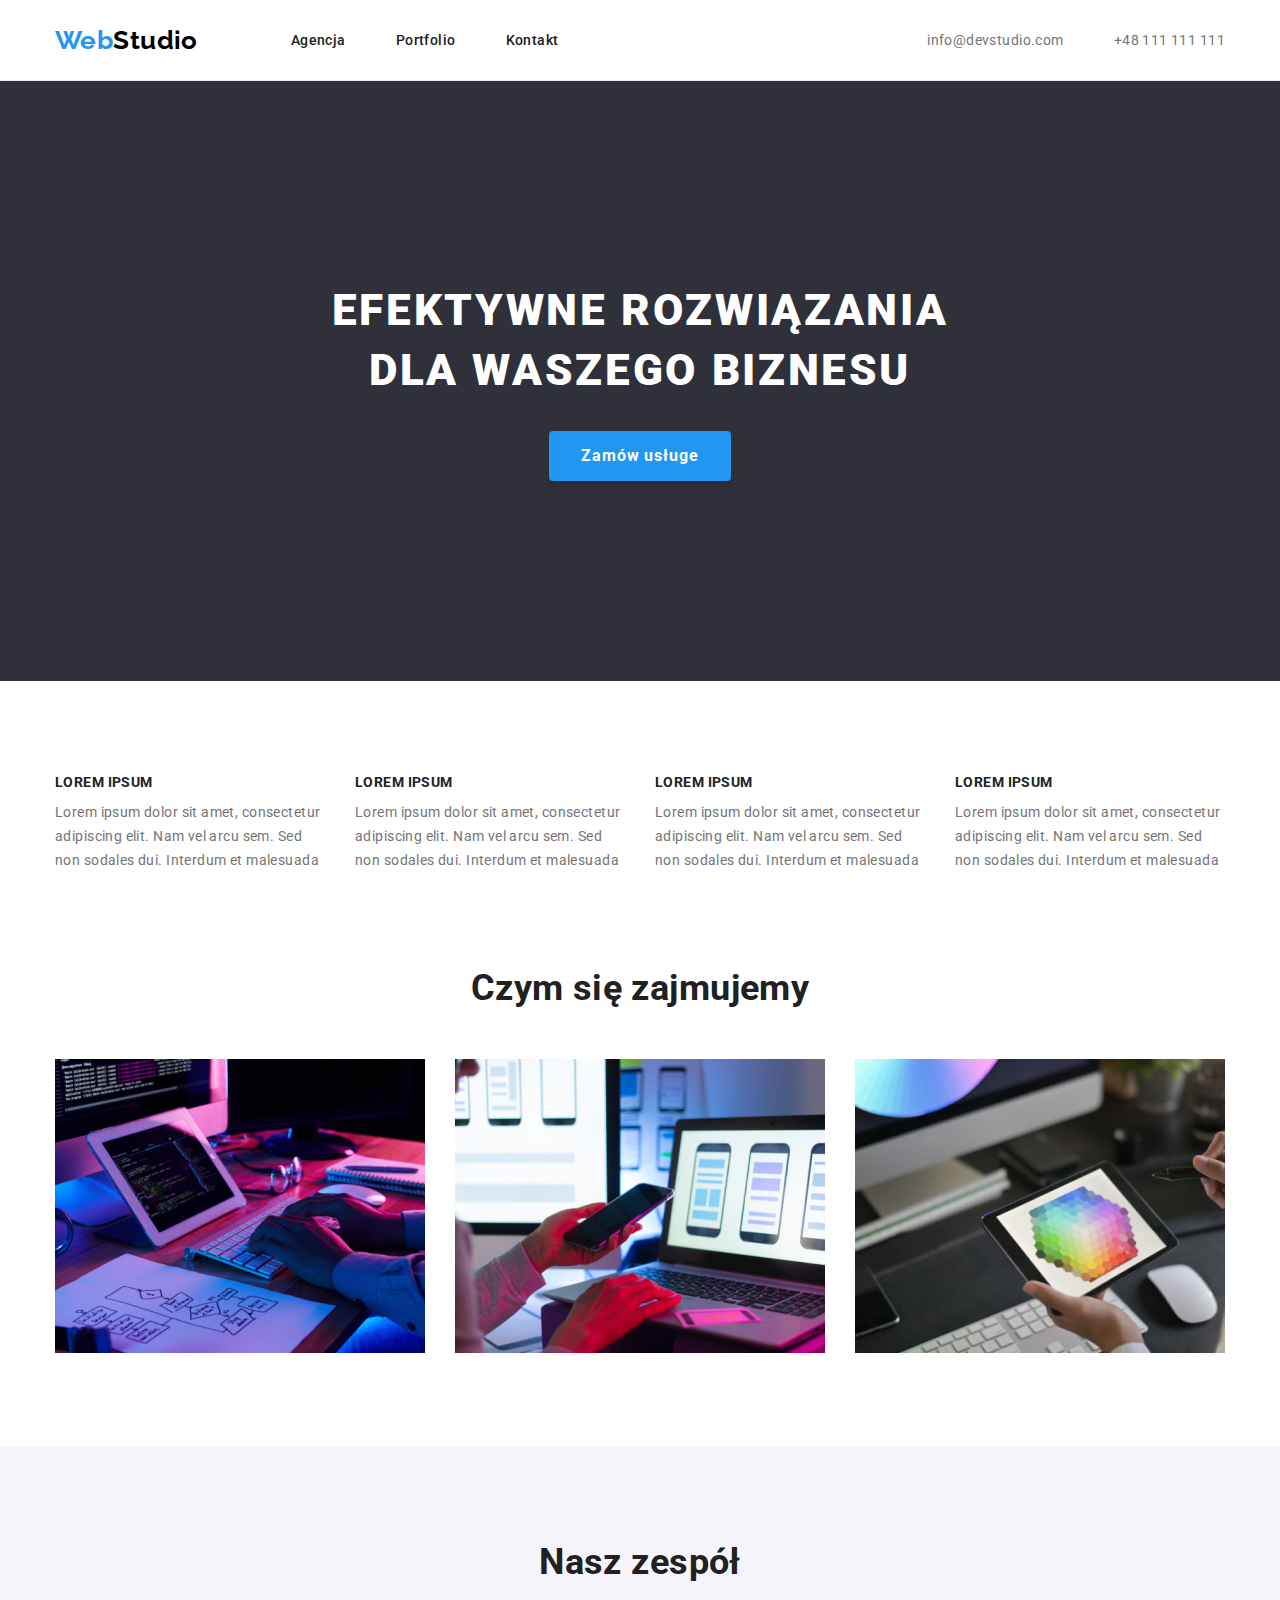
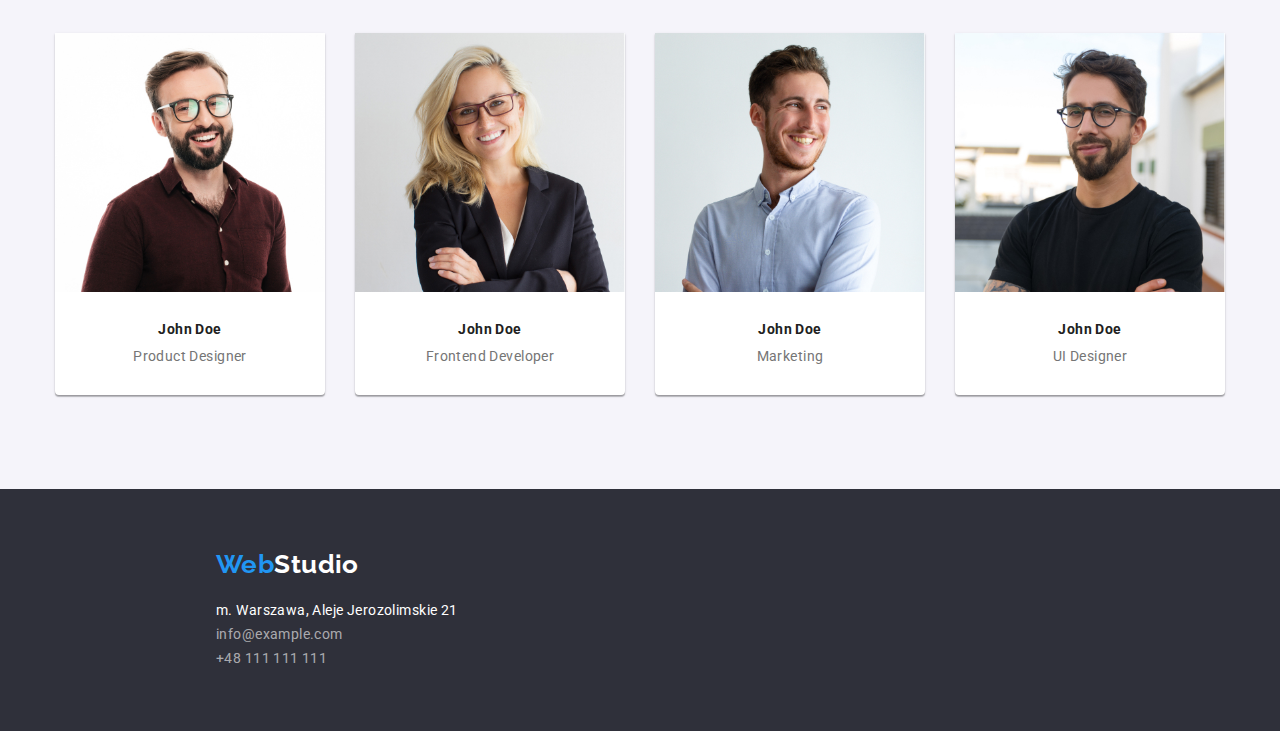
==== commit e6b0e45d: "correct section container div etc." ====
--- a/index.html
+++ b/index.html
@@ -25,80 +25,75 @@
           <span class="blue-logo">Web</span>Studio
         </a>
         <nav class="main-navigation">
-          <ul class="main-nav">
+          <ul class="main-nav list">
             <li class="menu-list list">
-              <a class="link" href="#agencja">Agencja</a>
+              <a class="menu-link" href="#agencja">Agencja</a>
             </li>
             <li class="menu-list list">
-              <a class="link" href="./portfolio.html">Portfolio</a>
+              <a class="menu-link" href="./portfolio.html">Portfolio</a>
             </li>
             <li class="menu-list list">
-              <a class="link" href="#">Kontakt</a>
+              <a class="menu-link" href="#">Kontakt</a>
             </li>
           </ul>
         </nav>
         <ul class="header-contact list">
           <li class="list">
-            <a
-              class="header-contact header-email"
-              href="mailto:info@example.com"
-            >
+            <a class="link" href="mailto:info@example.com">
               info@devstudio.com
             </a>
           </li>
-          <li class="list header-pn">+48 111 111 111</li>
+          <li class="list">
+            <a class="link" href="tel:+48111111111">+48 111 111 111</a>
+          </li>
         </ul>
       </div>
     </header>
     <main>
       <section class="baner">
         <div class="container">
-          <div>
-            <h1 class="baner-title">
-              EFEKTYWNE ROZWIĄZANIA DLA WASZEGO BIZNESU
-            </h1>
-            <button class="main-button" type="button">Zamów usługe</button>
-          </div>
-      </section>
-      <section>
-          <div class="card-container">
-            <ul class="card">
-              <li class="list card-list">
-                <h4 class="card-title">LOREM IPSUM</h4>
-                <p class="card-content">
-                  Lorem ipsum dolor sit amet, consectetur adipiscing elit. Nam
-                  vel arcu sem. Sed non sodales dui. Interdum et malesuada
-                </p>
-              </li>
-              <li class="list card-list">
-                <h4 class="card-title">LOREM IPSUM</h4>
-                <p class="card-content">
-                  Lorem ipsum dolor sit amet, consectetur adipiscing elit. Nam
-                  vel arcu sem. Sed non sodales dui. Interdum et malesuada
-                </p>
-              </li>
-              <li class="list card-list">
-                <h4 class="card-title">LOREM IPSUM</h4>
-                <p class="card-content">
-                  Lorem ipsum dolor sit amet, consectetur adipiscing elit. Nam
-                  vel arcu sem. Sed non sodales dui. Interdum et malesuada
-                </p>
-              </li>
-              <li class="list card-list">
-                <h4 class="card-title">LOREM IPSUM</h4>
-                <p class="card-content">
-                  Lorem ipsum dolor sit amet, consectetur adipiscing elit. Nam
-                  vel arcu sem. Sed non sodales dui. Interdum et malesuada
-                </p>
-              </li>
-            </ul>
-          </div>
-        </div>
-      </section>
-      <section lang="pl">
-        <div class="'container">
+          <h1 class="baner-title">EFEKTYWNE ROZWIĄZANIA DLA WASZEGO BIZNESU</h1>
+          <button class="main-button" type="button">Zamów usługe</button>
+        </div>
+      </section>
+      <section class="section">
+        <div class="container">
+          <ul class="card list">
+            <li class="list card-list">
+              <h3 class="card-title">LOREM IPSUM</h3>
+              <p class="card-content">
+                Lorem ipsum dolor sit amet, consectetur adipiscing elit. Nam vel
+                arcu sem. Sed non sodales dui. Interdum et malesuada
+              </p>
+            </li>
+            <li class="list card-list">
+              <h3 class="card-title">LOREM IPSUM</h3>
+              <p class="card-content">
+                Lorem ipsum dolor sit amet, consectetur adipiscing elit. Nam vel
+                arcu sem. Sed non sodales dui. Interdum et malesuada
+              </p>
+            </li>
+            <li class="list card-list">
+              <h3 class="card-title">LOREM IPSUM</h3>
+              <p class="card-content">
+                Lorem ipsum dolor sit amet, consectetur adipiscing elit. Nam vel
+                arcu sem. Sed non sodales dui. Interdum et malesuada
+              </p>
+            </li>
+            <li class="list card-list">
+              <h3 class="card-title">LOREM IPSUM</h3>
+              <p class="card-content">
+                Lorem ipsum dolor sit amet, consectetur adipiscing elit. Nam vel
+                arcu sem. Sed non sodales dui. Interdum et malesuada
+              </p>
+            </li>
+          </ul>
+        </div>
+      </section>
+      <section lang="pl" class="section work">
+        <div class="container">
           <h2 class="section-t">Czym się zajmujemy</h2>
-          <ul class="image-list">
+          <ul class="image-list list">
             <li class="list">
               <img
                 class="image-simple-list-home"
@@ -126,66 +121,58 @@
           </ul>
         </div>
       </section>
-      <section>
-        <div class="container team">
+      <section class="section team">
+        <div class="container">
           <h2 class="section-t">Nasz zespół</h2>
-          <ul class="team-wrapper">
-            <li class="list">
-              <figure>
-                <img
-                  class="image-simple-list"
-                  src="./images/productdesigner.jpg"
-                  alt="male team member"
-                  height="390"
-                />
-                <figcaption>
-                  <h4 class="card-title">John Doe</h4>
-                  <p class="card-descripion">Product Designer</p>
-                </figcaption>
-              </figure>
-            </li>
-            <li class="list">
-              <figure class="card-content-wrapper">
-                <img
-                  class="image-simple-list"
-                  src="./images/frontenddeveloper.jpg"
-                  alt="female team member"
-                  height="390"
-                />
-                <figcaption>
-                  <h4 class="card-title">John Doe</h4>
-                  <p class="card-descripion">Frontend Developer</p>
-                </figcaption>
-              </figure>
-            </li>
-            <li class="list">
-              <figure>
-                <img
-                  class="image-simple-list"
-                  src="./images/marketing.jpg"
-                  alt="male team member"
-                  height="390"
-                />
-                <figcaption>
-                  <h4 class="card-title">John Doe</h4>
-                  <p class="card-descripion">Marketing</p>
-                </figcaption>
-              </figure>
-            </li>
-            <li class="list">
-              <figure>
-                <img
-                  class="image-simple-list"
-                  src="./images/uidesigner.jpg"
-                  alt="male team member"
-                  width="406"
-                  height="390"
-                />
-                <figcaption>
-                  <h4 class="card-title">John Doe</h4>
-                  <p class="card-descripion">UI Designer</p>
-                </figcaption>
-              </figure>
+          <ul class="team-wrapper list">
+            <li class="team-item">
+              <img
+                class="image-simple-list"
+                src="./images/productdesigner.jpg"
+                alt="male team member"
+                height="390"
+              />
+              <div class="team-wrap">
+                <h4 class="card-title">John Doe</h4>
+                <p class="card-descripion">Product Designer</p>
+              </div>
+            </li>
+            <li class="team-item">
+              <img
+                class="image-simple-list"
+                src="./images/frontenddeveloper.jpg"
+                alt="female team member"
+                height="390"
+              />
+              <div class="team-wrap">
+                <h4 class="card-title">John Doe</h4>
+                <p class="card-descripion">Frontend Developer</p>
+              </div>
+            </li>
+            <li class="team-item">
+              <img
+                class="image-simple-list"
+                src="./images/marketing.jpg"
+                alt="male team member"
+                height="390"
+              />
+              <div class="team-wrap">
+                <h4 class="card-title">John Doe</h4>
+                <p class="card-descripion">Marketing</p>
+              </div>
+            </li>
+            <li class="team-item">
+              <img
+                class="image-simple-list"
+                src="./images/uidesigner.jpg"
+                alt="male team member"
+                width="406"
+                height="390"
+              />
+              <div class="team-wrap">
+                <h4 class="card-title">John Doe</h4>
+                <p class="card-descripion">UI Designer</p>
+              </div>
             </li>
           </ul>
         </div>
@@ -193,11 +180,14 @@
     </main>
     <footer class="footer-banner">
       <div class="footer-container">
-        <a class="logo-footer link" href="./index.html">
-          <span class="blue-logo">Web</span>Studio
-        </a>
+        <div class="logo-footer">
+          <a class="link" href="./index.html">
+            <span class="blue-logo">Web</span
+            ><span class="footer-white-logo">Studio</span>
+          </a>
+        </div>
         <address class="footer-address">
-          <ul class="content">
+          <ul class="content list">
             <li class="postal list">m. Warszawa, Aleje Jerozolimskie 21</li>
             <li class="list">
               <a class="email-index footer-email" href="mailto:info@example.com"
--- a/css/styles.css
+++ b/css/styles.css
@@ -56,10 +56,18 @@
     list-style: none;
     padding-left: 0;
     margin: 0;
+    text-decoration: none;
 }
 .link {
     text-decoration: none;
-
+    color: var(--content-color);
+}
+.menu-link {
+    color: var(--title-color);
+    font-weight: 500;
+    font-size: 14px;
+    line-height: 1.14;
+    text-decoration: none;
 }
 header {
     border-bottom: 1px solid #ECECEC;
@@ -74,11 +82,8 @@
 
 }
 .main-nav {
-    width: 254px;
-    display: flex;
-    flex-direction: row;
-
-    justify-content: space-between;
+    display: flex;
+    gap: 50px;
 }
 
 .baner-container {
@@ -89,11 +94,6 @@
     padding: 0;
 }
 
-.button {
-    width: 200px;
-    margin: 0;
-}
-
 .logo {
     font-family: 'Raleway';
     font-style: normal;
@@ -115,15 +115,10 @@
     display: flex;
     gap: 50px;
     margin-left: auto;
-}
-.header-email {
     padding: 32px 0;
 }
-.header-pn {
-    padding: 32px 0;
-}
-
-.header-email:hover,
+
+.menu-link:hover,
 .header-pn:hover,
 .footer-email:hover,
 .footer-pn:hover,
@@ -135,7 +130,7 @@
 
 .baner {
     background-color: var(--bg-color);
-    padding: 200px;
+    padding: 200px 0;
     text-align: center;
 }
 
@@ -158,7 +153,6 @@
     letter-spacing: 0.06em;
     border: none;
     margin: 0 auto;
-    min-width: 200px;
     padding: 10px 32px;
     font-size: 16px;
     cursor: pointer;
@@ -174,11 +168,13 @@
     font-weight: 500;
     font-size: 16px;
     line-height: 1.63;
+    letter-spacing: 0.03em;
+    cursor: pointer;
+    text-align: center;
+    padding: 6px 22px;
+    border-radius: 4px;
     color: var(--title-color);
     background: var(--button-stat-color);
-    width: auto;
-    margin: 4px;
-    padding: 6px 22px;
 }
 
 .b-portfolio:hover {
@@ -194,30 +190,11 @@
 }
 
 .menu-list {
-    color: var(--title-color);
-    font-weight: 500;
-    font-size: 14px;
-    line-height: 1.14;
-    width: 32px;
-}
-
-.section-t {
-    padding-top: 94px;
-}
-
-.card-container {
-    max-width: 1200;
-    box-sizing: content-box;
-    margin: 0 auto;
-    padding: 0;
-    
+    text-decoration: none;
 }
 .card {
-    font-size: 14px;
-    letter-spacing: 0.03em;
-    display: flex;
-    justify-content: space-around;
-    padding-left: 0;
+    display: flex;
+    gap: 30px;
 
 }
 .card-list {
@@ -225,13 +202,15 @@
 }
 
 .card-title {
+    font-size: 14px;
     font-weight: 700;
     line-height: 1.14;
     color: var(--title-color);
+    margin-bottom: 10px;
 }
 
 .card-content {
-    line-height: 1.14;
+    line-height: 1.71;
 }
 
 .portfolio-title-card {
@@ -239,6 +218,9 @@
     line-height: 2.0;
     letter-spacing: 0.06em;
 }
+.work {
+    padding-top: 0;
+}
 
 .portfolio-card-content {
     line-height: 1.88;
@@ -246,52 +228,31 @@
     padding-bottom: 20px;
 }
 .team {
-    box-sizing: content-box;
     background-color: var(--button-stat-color);
-    margin: 0 auto;
-    width: 100%;
-    max-width: 1600px;
-    height: 648px;
 }
 .team-wrapper  {
     display: flex;
-    padding-left: 0;
-    justify-content: space-evenly;
-    padding-top: 50px;
-    padding-bottom: 94px;
-    margin: 0;
+    gap: 30px;
 }
 .image-list {
     display:flex;
-    justify-content: center;
-    padding-left: 0;
-    padding-top: 50px;
-    margin: 0;
-    padding-bottom: 94px;
-}
-.image-simple-list-home {
-    margin: 0 15px;
-}
-figure {
-    width: 270px;
-    height: 368px;
-    display: flex;
-    flex-direction: column;
-    align-items: center;
-    margin: 0;
+    gap: 30px;
+}
+.team-item {
     background-color: var(--primary-color);
     border-radius: 0px 0px 4px 4px;
     box-shadow: 0px 1px 3px rgba(0, 0, 0, 0.12), 0px 1px 1px rgba(0, 0, 0, 0.14), 0px 2px 1px rgba(0, 0, 0, 0.2);
 }
-figcaption {
+
+.image-simple-list {
+    width: 270px;
+}
+.team-wrap {
+    padding: 30px 0;
     display: flex;
     flex-direction: column;
     align-items: center;
 }
-.image-simple-list {
-    width: 270px;
-    height: 260px;
-}
 
 .section-t {
     font-weight: 700;
@@ -299,8 +260,7 @@
     line-height: 1.17;
     text-align: center;
     color: var(--title-color);
-    padding-top: 94px;
-    margin: 0;
+    margin-bottom: 50px;
 }
 div.footer-container {
     padding-left: 216px;
@@ -342,26 +302,27 @@
     color: var(--footer-color);
     text-decoration: none;
 }
-
-.link {
-    color: var(--title-color);
-}
-
 .logo-footer {
-    color: var(--primary-color);
-    padding-left: 40px;
     font-family: 'Raleway';
     font-style: normal;
     font-weight: 700;
     font-size: 26px;
     line-height: 1.19;
+    margin-bottom: 20px;
+}
+.footer-white-logo {
+    color: var(--primary-color);
 }
 /* Portfolio */
+.button {
+    padding-bottom: 50px;
+
+}
 .button-wrapper {
     margin: 0;
     display: flex;
     justify-content: center;
-    padding-top: 94px;
+    gap: 8px;
 }
 .container-portfolio {
     padding-top: 50px;
@@ -369,9 +330,11 @@
 }
 .portfolio-wrapper {
     display: flex;
-    flex-direction: row;
-    justify-content: center;
-    margin: 0;
+    gap: 30px;
+    padding-bottom: 30px;
+}
+.portfolio-item {
+    border: 1px solid #EEEEEE;
 }
 .f-portfolio {
     width: 370px;
@@ -391,7 +354,5 @@
     padding-top: 20px;
 }
 .portfolio-card-content {
-    margin: 0;
-    padding-top: 4px;
     padding-bottom: 20px;
 }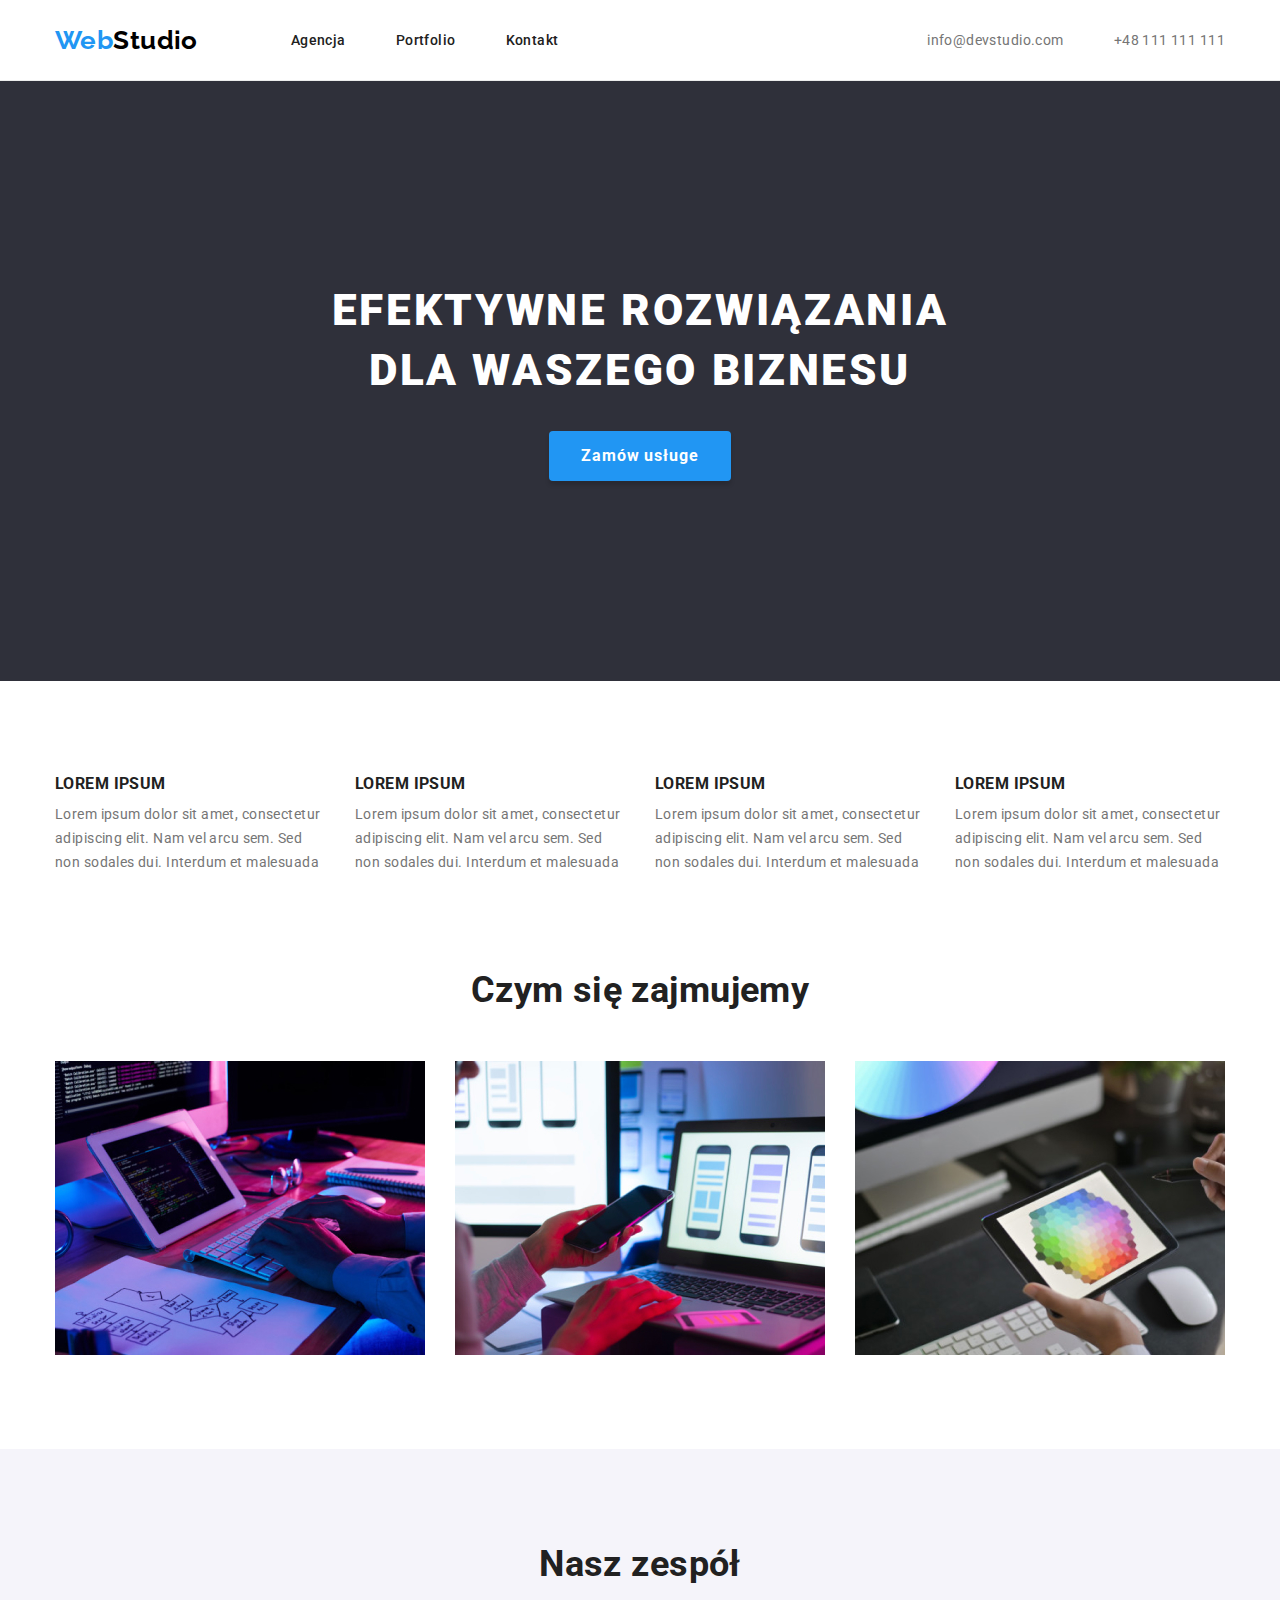
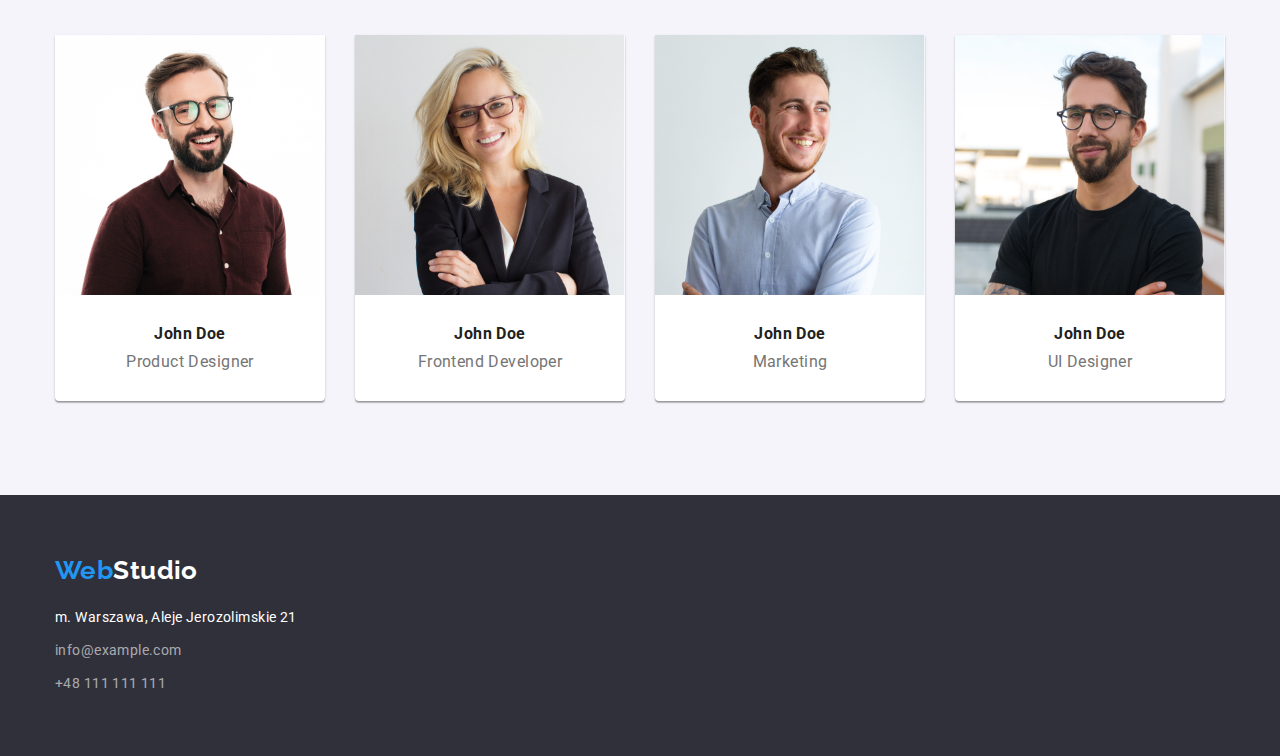
==== commit df143d6f: "correct portfolio & footer" ====
--- a/index.html
+++ b/index.html
@@ -133,7 +133,7 @@
                 height="390"
               />
               <div class="team-wrap">
-                <h4 class="card-title">John Doe</h4>
+                <h3 class="card-title">John Doe</h3>
                 <p class="card-descripion">Product Designer</p>
               </div>
             </li>
@@ -145,7 +145,7 @@
                 height="390"
               />
               <div class="team-wrap">
-                <h4 class="card-title">John Doe</h4>
+                <h3 class="card-title">John Doe</h3>
                 <p class="card-descripion">Frontend Developer</p>
               </div>
             </li>
@@ -157,7 +157,7 @@
                 height="390"
               />
               <div class="team-wrap">
-                <h4 class="card-title">John Doe</h4>
+                <h3 class="card-title">John Doe</h3>
                 <p class="card-descripion">Marketing</p>
               </div>
             </li>
@@ -170,7 +170,7 @@
                 height="390"
               />
               <div class="team-wrap">
-                <h4 class="card-title">John Doe</h4>
+                <h3 class="card-title">John Doe</h3>
                 <p class="card-descripion">UI Designer</p>
               </div>
             </li>
@@ -179,7 +179,7 @@
       </section>
     </main>
     <footer class="footer-banner">
-      <div class="footer-container">
+      <div class="container">
         <div class="logo-footer">
           <a class="link" href="./index.html">
             <span class="blue-logo">Web</span
@@ -188,9 +188,13 @@
         </div>
         <address class="footer-address">
           <ul class="content list">
-            <li class="postal list">m. Warszawa, Aleje Jerozolimskie 21</li>
-            <li class="list">
-              <a class="email-index footer-email" href="mailto:info@example.com"
+            <li class="postal list address-item">
+              m. Warszawa, Aleje Jerozolimskie 21
+            </li>
+            <li class="list address-item">
+              <a
+                class="email-index footer-email address-item"
+                href="mailto:info@example.com"
                 >info@example.com</a
               >
             </li>
--- a/css/styles.css
+++ b/css/styles.css
@@ -202,7 +202,7 @@
 }
 
 .card-title {
-    font-size: 14px;
+    font-size: 16px;
     font-weight: 700;
     line-height: 1.14;
     color: var(--title-color);
@@ -211,6 +211,9 @@
 
 .card-content {
     line-height: 1.71;
+}
+.card-descripion {
+    font-size: 16px;
 }
 
 .portfolio-title-card {
@@ -225,7 +228,7 @@
 .portfolio-card-content {
     line-height: 1.88;
     letter-spacing: 0.03em;
-    padding-bottom: 20px;
+    margin-top: 4px;
 }
 .team {
     background-color: var(--button-stat-color);
@@ -249,9 +252,7 @@
 }
 .team-wrap {
     padding: 30px 0;
-    display: flex;
-    flex-direction: column;
-    align-items: center;
+    text-align: center;
 }
 
 .section-t {
@@ -270,13 +271,12 @@
 
 .footer-banner {
     background-color: var(--bg-color);
+    padding: 60px 0;
 }
 
 .footer-address {
     font-style: normal;
     line-height: 1.71;
-    display: flex;
-
 }
 
 .postal {
@@ -313,16 +313,16 @@
 .footer-white-logo {
     color: var(--primary-color);
 }
+.address-item {
+    margin-bottom: 9px;
+}
 /* Portfolio */
-.button {
-    padding-bottom: 50px;
-
-}
 .button-wrapper {
     margin: 0;
     display: flex;
     justify-content: center;
     gap: 8px;
+    margin-bottom: 50px;
 }
 .container-portfolio {
     padding-top: 50px;
@@ -330,11 +330,8 @@
 }
 .portfolio-wrapper {
     display: flex;
+    flex-wrap: wrap;
     gap: 30px;
-    padding-bottom: 30px;
-}
-.portfolio-item {
-    border: 1px solid #EEEEEE;
 }
 .f-portfolio {
     width: 370px;
@@ -343,16 +340,9 @@
     margin: 15px;
 }
 .f-c-portfolio {
-    display: flex;
-    flex-direction: column;
-    align-items: flex-start;
-    height: 110px;
-    padding-left: 24px;
-}
-h4.portfolio-title-card {
+    padding: 20px 24px;
+    border: 1px solid #EEEEEE;
+}
+h3.portfolio-title-card {
     margin: 0;
-    padding-top: 20px;
-}
-.portfolio-card-content {
-    padding-bottom: 20px;
 }